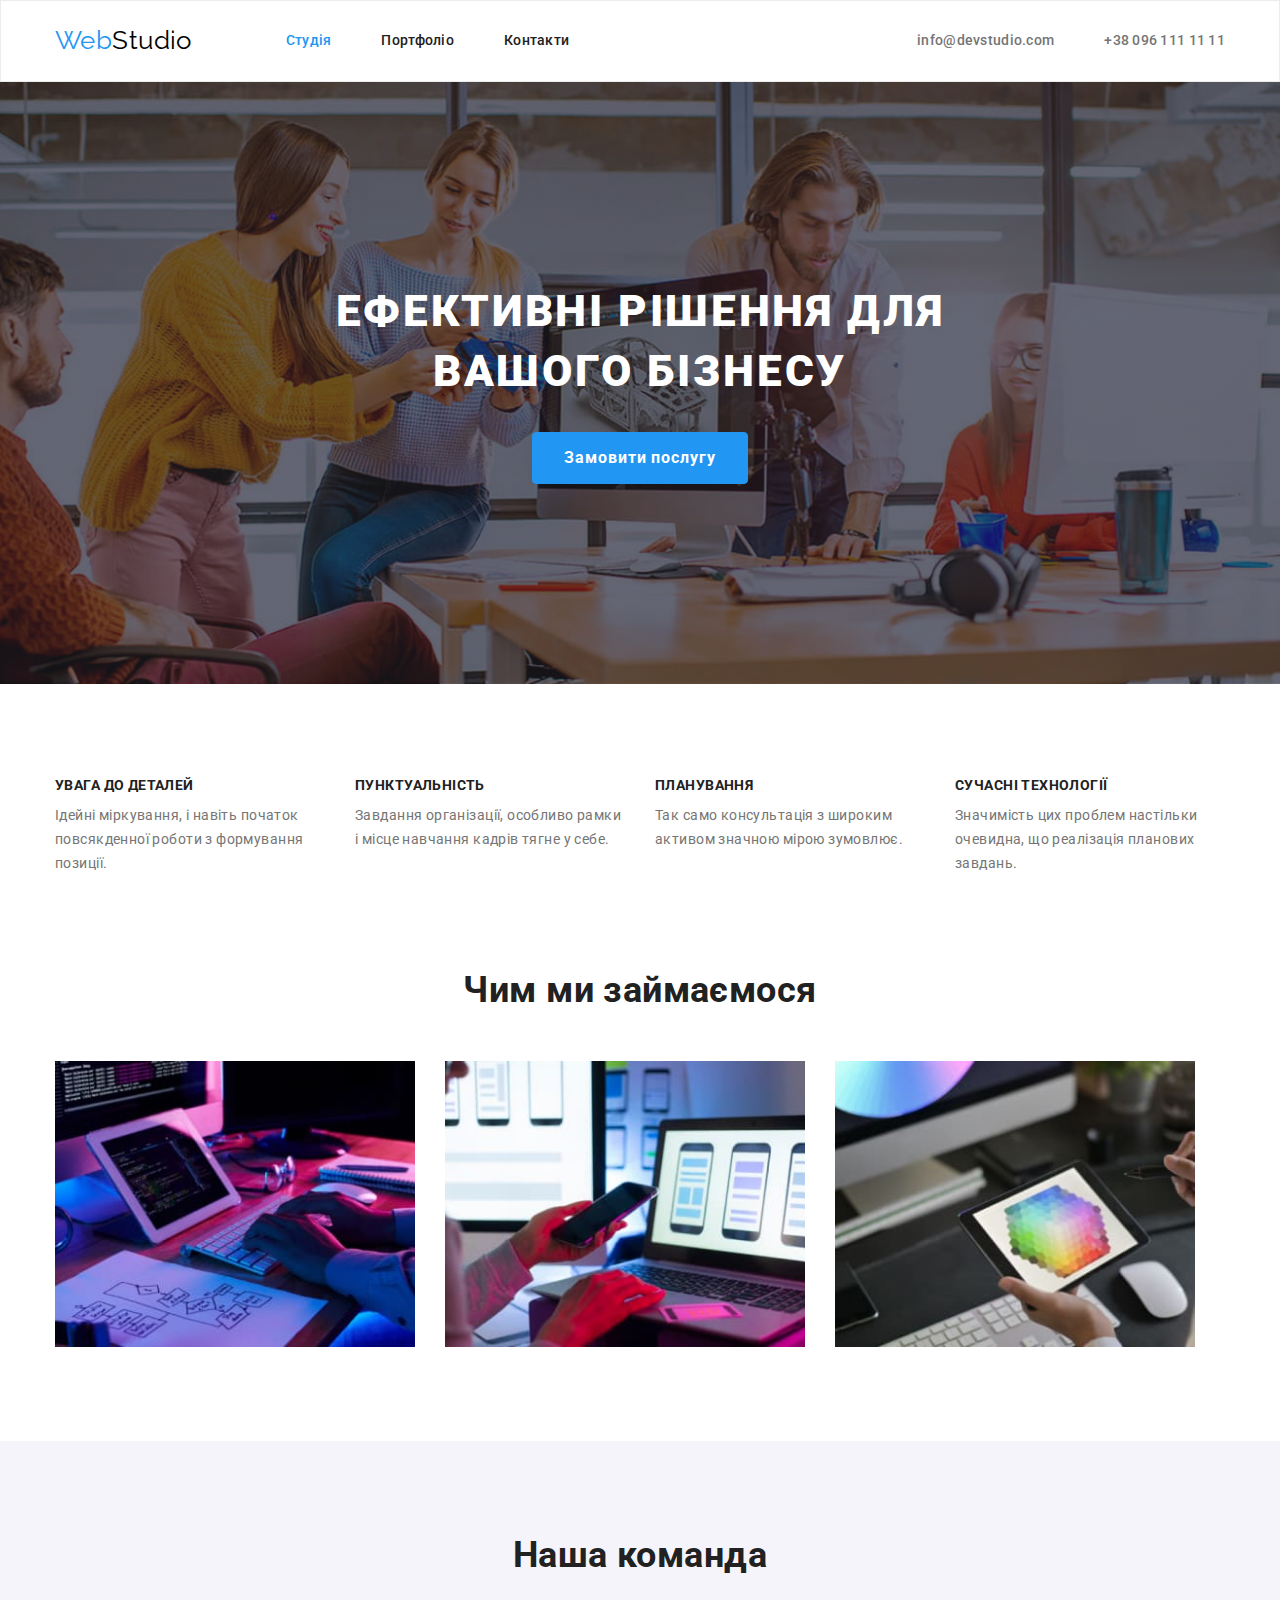
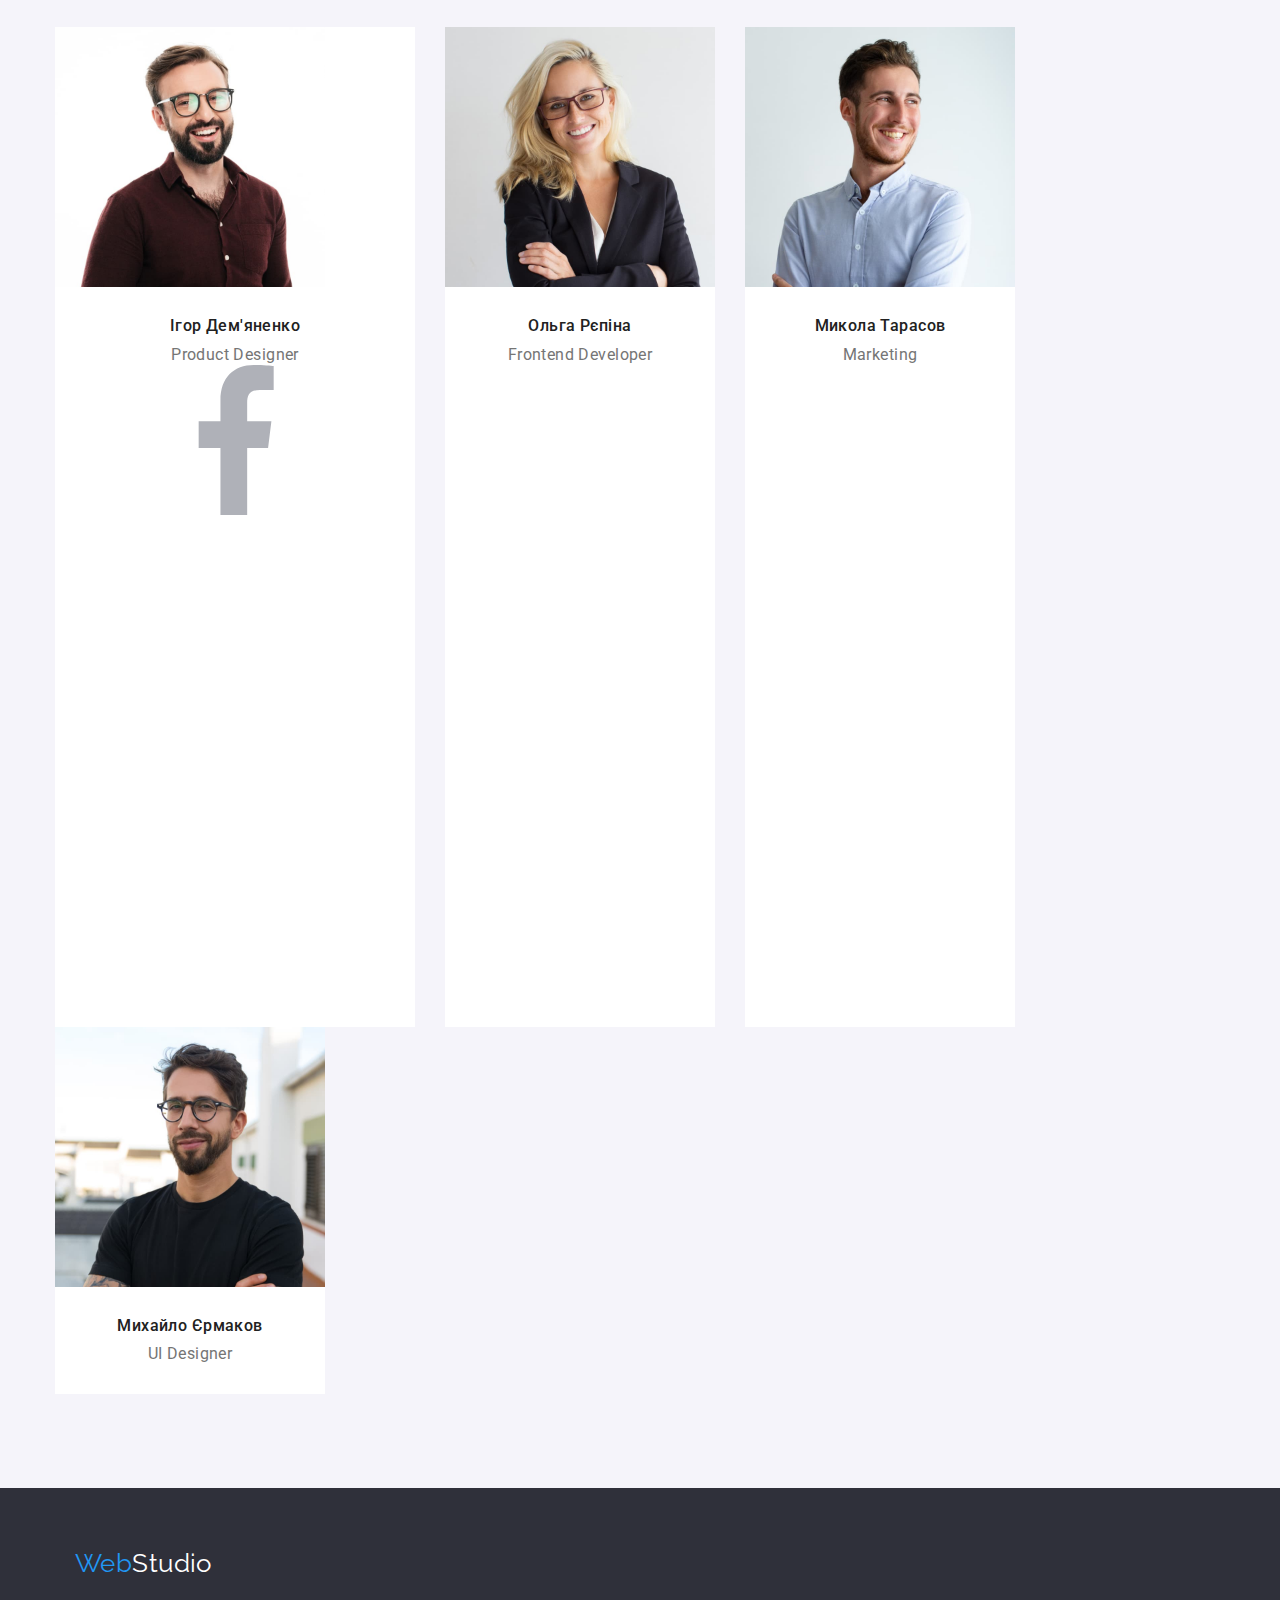
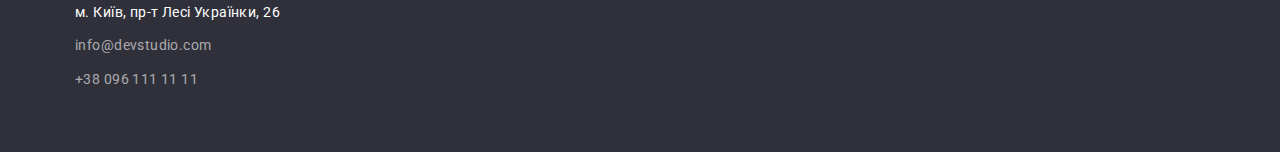
==== index.html @ a43bd23a "commit" ====
<!DOCTYPE html>
<html lang="uk">
  <head>
    <meta charset="UTF-8" />
    <meta http-equiv="X-UA-Compatible" content="IE=edge" />
    <meta name="viewport" content="width=device-width, initial-scale=1.0" />
    <title>Document</title>
    <link rel="preconnect" href="https://fonts.googleapis.com" />
    <link rel="preconnect" href="https://fonts.gstatic.com" crossorigin />
    <link rel="preconnect" href="https://fonts.gstatic.com" crossorigin />
    <link
      href="https://fonts.googleapis.com/css2?family=Raleway:wght@700&family=Roboto:wght@400;500;700;900&display=swap"
      rel="stylesheet"
    />
    <link
      rel="stylesheet"
      href="https://cdnjs.cloudflare.com/ajax/libs/modern-normalize/1.1.0/modern-normalize.min.css"
    />
    <link rel="stylesheet" href="./css/styles.css" />
  </head>
  <body>
    <header class="page-header">
      <div class="container header-container">
        <nav class="navigation">
          <a href="./index.html" class="logo"
            >Web<span class="logo-color">Studio</span></a
          >
          <ul class="site-nav list">
            <li class="nav-item">
              <a href="/" class="link-nav current">Студія</a>
            </li>
            <li class="nav-item">
              <a href="./portfolio.html" class="link-nav">Портфоліо</a>
            </li>
            <li class="nav-item"><a href="/" class="link-nav">Контакти</a></li>
          </ul>
        </nav>
        <svg class="mail-img" width="16" height="12">
          <use href="./images/icons.svg#envelope"></use>
        </svg>
        <ul class="auth-nav list">
          <li class="auth-item">
            <a href="mailto:mailto:info@devstudio.com" class="link-auth"
              >info@devstudio.com</a
            >
          </li>
          <li class="auth-item">
            <a href="tel:+380961111111" class="link-auth">+38 096 111 11 11</a>
          </li>
        </ul>
      </div>
    </header>
    <!--Hero-->
    <main>
      <section class="hero-section">
        <div class="container">
          <h1 class="hero-tittle">Ефективні рішення для вашого бізнесу</h1>
          <div class="hero-button">
            <button type="button" class="button-primary">
              Замовити послугу
            </button>
          </div>
        </div>
      </section>
      <!--about-->
      <section class="section-about section">
        <div class="container">
          <h2 class="section-tittle invisible">Наші переваги та пріоритети</h2>
          <ul class="advantage">
            <li class="indent">
              <h3 class="tittle text">УВАГА ДО ДЕТАЛЕЙ</h3>
              <p>
                Ідейні міркування, і навіть початок повсякденної роботи з
                формування позиції.
              </p>
            </li>
            <li class="indent">
              <h3 class="tittle text">ПУНКТУАЛЬНІСТЬ</h3>
              <p>
                Завдання організації, особливо рамки і місце навчання кадрів
                тягне у себе.
              </p>
            </li>
            <li class="indent">
              <h3 class="tittle text">ПЛАНУВАННЯ</h3>
              <p>
                Так само консультація з широким активом значною мірою зумовлює.
              </p>
            </li>
            <li class="indent">
              <h3 class="tittle text">СУЧАСНІ ТЕХНОЛОГІЇ</h3>
              <p>
                Значимість цих проблем настільки очевидна, що реалізація
                планових завдань.
              </p>
            </li>
          </ul>
        </div>
      </section>
      <!--our work-->
      <section class="section-work section">
        <div class="container">
          <h2 class="section-tittle">Чим ми займаємося</h2>
          <ul class="picture-work">
            <li class="images-work">
              <img src="./images/box1.jpg" alt="ТЗ" width="370" height="294" />
            </li>
            <li class="images-work">
              <img
                src="./images/box2.jpg"
                alt="смарт"
                width="370"
                height="294"
              />
            </li>
            <li class="images-work">
              <img
                src="./images/box3.jpg"
                alt="планшет"
                width="370"
                height="294"
              />
            </li>
          </ul>
        </div>
      </section>
      <!-- our team -->
      <section class="section-team section">
        <div class="container">
          <h2 class="section-tittle">Наша команда</h2>
          <ul class="team picture">
            <li class="team-pic">
              <img
                src="./images/img4.jpg"
                alt="Ігор"
                width="270"
                height="260"
              />
              <div class="content-wrapper">
                <h3 class="team-tittle text">Ігор Дем'яненко</h3>
                <p lang="en" class="paragraph">Product Designer</p>
                <ul class="social">
                  <li class="social-list">
                    <a class="social-link" href=""
                      ><svg class="social-icon">
                        <use href="./images/icons.svg#icon-facebook"></use></svg></a>
                  </li>
                  <li class="social-list">
                    <a class="social-link" href=""
                      ><svg class="social-icon">
                        <use href="./images/icons.svg#twitter"></use></svg></a>
                  </li>
                  <li class="social-list">
                    <a class="social-link" href=""
                      ><svg class="social-icon">
                        <use href="./images/icons.svg#facebook"></use></svg></a>
                  </li>
                  <li class="social-list">
                    <a class="social-link" href=""
                      ><svg class="social-icon">
                        <use href="./images/icons.svg#linkedin">
                        </use>
                      </svg>
                    </a>
                  </li>
                </ul>
              </div>
            </li>
            <li class="team-pic">
              <img
                src="./images/img1.jpg"
                alt="Ольга"
                width="270"
                height="260"
              />
              <div class="content-wrapper">
                <h3 class="team-tittle text">Ольга Рєпіна</h3>
                <p lang="en" class="paragraph">Frontend Developer</p>
                <ul class="social">
                  <li class="social-list">
                    <a class="social-link" href=""></a>
                  </li>
                  <li class="social-list">
                    <a class="social-link" href=""></a>
                  </li>
                  <li class="social-list">
                    <a class="social-link" href=""></a>
                  </li>
                  <li class="social-list">
                    <a class="social-link" href=""></a>
                  </li>
                </ul>
              </div>
            </li>
            <li class="team-pic">
              <img
                src="./images/img2.jpg"
                alt="Микола"
                width="270"
                height="260"
              />
              <div class="content-wrapper">
                <h3 class="team-tittle text">Микола Тарасов</h3>
                <p lang="en" class="paragraph">Marketing</p>
                <ul class="social">
                  <li class="social-list">
                    <a class="social-link" href=""></a>
                  </li>
                  <li class="social-list">
                    <a class="social-link" href=""></a>
                  </li>
                  <li class="social-list">
                    <a class="social-link" href=""></a>
                  </li>
                  <li class="social-list">
                    <a class="social-link" href=""></a>
                  </li>
                </ul>
              </div>
            </li>
            <li class="team-pic">
              <img
                src="./images/img3.jpg"
                alt="Михайло"
                width="270"
                height="260"
              />
              <div class="content-wrapper">
                <h3 class="team-tittle text">Михайло Єрмаков</h3>
                <p lang="en" class="paragraph">UI Designer</p>
                <ul class="social">
                  <li class="social-list">
                    <a class="social-link" href=""></a>
                  </li>
                  <li class="social-list">
                    <a class="social-link" href=""></a>
                  </li>
                  <li class="social-list">
                    <a class="social-link" href=""></a>
                  </li>
                  <li class="social-list">
                    <a class="social-link" href=""></a>
                  </li>
                </ul>
              </div>
            </li>
          </ul>
        </div>
      </section>
    </main>
    <!-- footer -->
    <footer class="footer-container">
      <div class="container">
        <div class="footer">
          <a href="./index.html" class="logo"
            >Web<span class="logo-color footer">Studio</span></a
          >
          <address class="footer-adress">
            <p class="footer-auth map">м. Київ, пр-т Лесі Українки, 26</p>
            <ul>
              <li class="footer-item">
                <a href="mailto:mailto:info@devstudio.com" class="footer-auth"
                  >info@devstudio.com</a
                >
              </li>
              <li class="footer-item">
                <a href="tel:+380961111111" class="footer-auth"
                  >+38 096 111 11 11</a
                >
              </li>
            </ul>
          </address>
        </div>
      </div>
    </footer>
  </body>
</html>
---- css/styles.css ----
/* основний колір text #212121 */
/* вторинний колір text #757575 */
/* білий #FFFFFF */
/* акцент#2196F3 */
/* лого 000000 */
/* основний фон F5F5F5; */
/* вторинний фон F5F4FA */

:root {
  --primary-text-color: #757575;
  --accent-color: #2196f3;
  --white-color: #ffffff;
  --text-color-decoration: #212121;
  --background-second-color: #f5f4fa;
  --button-hover-color: #188ce8;
  --header-footer-color: #2f303a;
  --logo-black: #000000;
  --header-line: #ececec;
  --min-gap: 30px;
  --main-gap: 94px;
  --middle-gap: 50px;
}

html {
  box-sizing: border-box;
}

* *::before,
*::after {
  box-sizing: inherit;
}
body {
  background-color: var(--background-color);
  color: var(--primary-text-color);
  font-family: Roboto, sans-serif;
  letter-spacing: 0.03em;
  font-size: 14px;
  line-height: 1.71;
}

h1,
h2,
h3,
h4,
p,
a {
  margin-top: 0;
  margin-bottom: 0;
}

ul {
  margin-top: 0;
  margin-bottom: 0;
  padding-left: 0;
  list-style: none;
}

img {
  display: block;
  max-width: 100%;
  height: auto;
}
address {
  font-style: normal;
}
.invisible {
  position: absolute;
  width: 1px;
  height: 1px;
  margin: -1px;
  border: 0;
  padding: 0;
  white-space: nowrap;
  clip-path: inset(100%);
  clip: rect(0 0 0 0);
  overflow: hidden;
}

/* =======основна сторінка======== */
/* logo */

.logo:hover,
.logo:focus {
  color: var(--accent-color);
}
.logo {
  font-family: Raleway, sans-serif;
  text-decoration: none;
  font-size: 26px;
  line-height: 1.2;
  color: var(--accent-color);
  cursor: pointer;
  margin-right: var(--main-gap);
}

.logo-color.footer {
  color: var(--white-color);
}

.logo-color {
  color: var(--logo-black);
}
/* page header */
.page-header {
  padding-top: 24px;
  padding-bottom: 25px;
  border: 1px solid var(--header-line);
}

.header-container {
  display: flex;
  align-items: center;
}

.container {
  width: 1200px;
  padding-left: 15px;
  padding-right: 15px;
  margin-left: auto;
  margin-right: auto;
}

/* site nav */

.site-nav .link-nav {
  color: var(--text-color-decoration);
  font-weight: 500;
  line-height: 1.14;
  letter-spacing: 0.02em;
  text-decoration: none;
}

.site-nav .link-nav:hover,
.site-nav .link-nav:focus {
  color: var(--accent-color);
}

.site-nav .link-nav.current {
  color: var(--accent-color);
}

.auth-nav .link-auth {
  color: var(--primary-text-color);
  font-weight: 500;
  line-height: 1.14;
  letter-spacing: 0.02em;
  text-decoration: none;
}

.auth-nav .link-auth:hover,
.auth-nav .link-auth:focus {
  color: var(--accent-color);
}

.navigation {
  display: flex;
  align-items: center;
}

.site-nav {
  display: flex;
  align-items: center;
}

.auth-nav {
  display: flex;
  align-items: center;
  margin-left: auto;
}

.auth-item:not(:last-child) {
  margin-right: var(--middle-gap);
}

.nav-item:not(:last-child) {
  margin-right: var(--middle-gap);
}

/* hero */
.hero-section {
  background-color: var(--header-footer-color);
  text-align: center;
  padding-top: 200px;
  padding-bottom: 200px;
  background-image: linear-gradient( 
     rgba(47, 48, 58, 0.4),
     rgba(47, 48, 58, 0.4)), 
     url("../images/hero.jpg");
  background-size: cover;
  background-position: center;
}

.hero-tittle {
  color: var(--white-color);
  font-weight: 900;
  width: 696px;
  font-size: 44px;
  line-height: 1.36;
  letter-spacing: 0.06em;
  text-transform: uppercase;
  margin-bottom: var(--min-gap);
  margin-left: auto;
  margin-right: auto;
}

.button-primary {
  padding: 10px 20px;
  min-width: 216px;
  background-color: var(--accent-color);
  color: var(--white-color);
  font-family: inherit;
  font-weight: 700;
  font-size: 16px;
  line-height: 1.87;
  letter-spacing: 0.06em;
  cursor: pointer;
  border-radius: 4px;
  border: 1px solid var(--accent-color);
}

.button-primary:hover,
.button-primary:focus {
  color: var(--button-hover-color);
}
/* about */

.section {
  padding-top: var(--main-gap);
  padding-bottom: var(--main-gap);
}

.section-about {
  padding-bottom: 0;
}
.section-tittle {
  color: var(--text-color-decoration);
  font-weight: 700;
  font-size: 36px;
  line-height: 1.16;
  margin-bottom: var(--middle-gap);
  text-align: center;
}

.tittle {
  font-weight: 700;
  font-size: 14px;
  line-height: 1.14;
}

.section-team {
  background-color: var(--background-second-color);
}

.advantage .tittle {
  color: var(--text-color-decoration);
}

.advantage {
  display: flex;
  flex-wrap: wrap;
  margin-top: calc(-1 * var(--min-gap));
  margin-left: calc(-1 * var(--min-gap));
}
.indent {
  flex-wrap: wrap;
  flex-basis: calc(100% / 4 - 30px);
  margin-top: var(--min-gap);
  margin-left: var(--min-gap);
}

.images-work {
  width: calc((100% - 3 * var(--min-gap)) / 3);
}

.images-work:not(:nth-child(3n)) {
  margin-right: var(--min-gap);
}

.images-work:not(:nth-last-child(-n + 3)) {
  margin-bottom: var(--min-gap);
}

.picture-work {
  display: flex;
  flex-wrap: wrap;
}

/* team */
.team-tittle {
  color: var(--text-color-decoration);
  font-weight: 500;
  font-size: 16px;
  line-height: 1.18;
  text-align: center;
}

.picture {
  display: flex;
  flex-wrap: wrap;
}

.content-wrapper {
  padding: var(--min-gap);
  }
.team-pic {
  flex-basis: calc((100% - 90px) / 4);
}

.team-pic:not(:nth-child(4n)) {
  margin-right: var(--min-gap);
}

.team-pic:not(:nth-last-child(-n + 4)) {
  margin-bottom: var(--min-gap);
}
.text {
  margin-bottom: 10px;
}
.team-pic {
  background-color: var(--white-color);
}
.paragraph {
  font-size: 16px;
  line-height: 1.18;
  text-align: center;
}


/* footer */
.footer {
  background-color: var(--header-footer-color);
}

.footer-container {
  background-color: var(--header-footer-color);
  padding: 60px;
}

.footer-adress {
  margin-top: 20px;
}
.footer-auth {
  margin-bottom: 9px;
}
.footer-item:not(:last-child) {
  margin-bottom: 9px;
}
/* ==========сторінка портфоліо============= */

/* portfolio nav */

.logo:hover {
  color: var(--accent-color);
}

.portfolio-nav .portfolio-link {
  color: var(--text-color-decoration);
  font-weight: 500;
  line-height: 1.14;
  letter-spacing: 0.02em;
  text-decoration: none;
}

.portfolio-nav .portfolio-link:hover,
.portfolio-nav .portfolio-link:focus {
  color: var(--accent-color);
}

.portfolio-auth .portfolio-case {
  color: var(--primary-text-color);
  font-weight: 500;
  line-height: 1.14;
  letter-spacing: 0.02em;
  text-decoration: none;
}

.portfolio-auth .portfolio-case:hover,
.portfolio-auth .portfolio-case:focus {
  color: var(--accent-color);
}

.portfolio-nav .portfolio-link.current {
  color: var(--accent-color);
}

.portfolio-nav {
  display: flex;
  align-items: center;
}

.portfolio-auth {
  display: flex;
  align-items: center;
  margin-left: auto;
  margin-right: auto;
}

/* button */
.button button {
  font-family: inherit;
  font-weight: 500;
  font-size: 16px;
  line-height: 1.62;
  cursor: pointer;
  border-radius: 4px;
  border: 1px solid var(--background-second-color);
  background-color: var(--background-second-color);
}

.button-secondary {
  background-color: var(--white-color);
  color: var(--text-color-decoration);
  padding: 6px 22px;
}
.first {
  padding: 6px 25px;
}
.button-secondary:hover,
.button-secondary:focus {
  color: var(--white-color);
  background-color: var(--accent-color);
}

.button {
  display: flex;
  align-items: center;
  justify-content: center;
  margin-bottom: var(--middle-gap);
}

.button-position:not(:last-child) {
  margin-right: 8px;
}

/* portfolio */

.portfolio-tittle {
  color: var(--text-color-decoration);
  font-weight: 700;
  font-size: 18px;
  line-height: 2;
  text-decoration: none;
  margin-bottom: 4px;
}

.paragraph-portfolio {
  font-size: 16px;
  line-height: 1.87;
}

.portfolio {
  background-color: var(--white-color);
}
.portfolio {
  display: flex;
  flex-wrap: wrap;
  margin-left: calc(-1 * var(--min-gap));
  margin-top: calc(-1 * var(--min-gap));
}

.portfolio-pic {
  margin-left: var(--min-gap);
  margin-top: var(--min-gap);
  flex-basis: calc((100 - 90) / 3);
}

.link-pic {
  text-decoration: none;
  color: var(--primary-text-color);
}
.portfolio-wrapper {
  padding: 20px 24px;
  outline: 1px solid #eeeeee;
}
/* footer */
.footer-auth {
  color: var(--white-color);
  line-height: 24px;
  text-decoration: none;
  color: rgba(255, 255, 255, 0.6);
}

.footer-auth.map {
  line-height: 24px;
  color: var(--white-color);
}
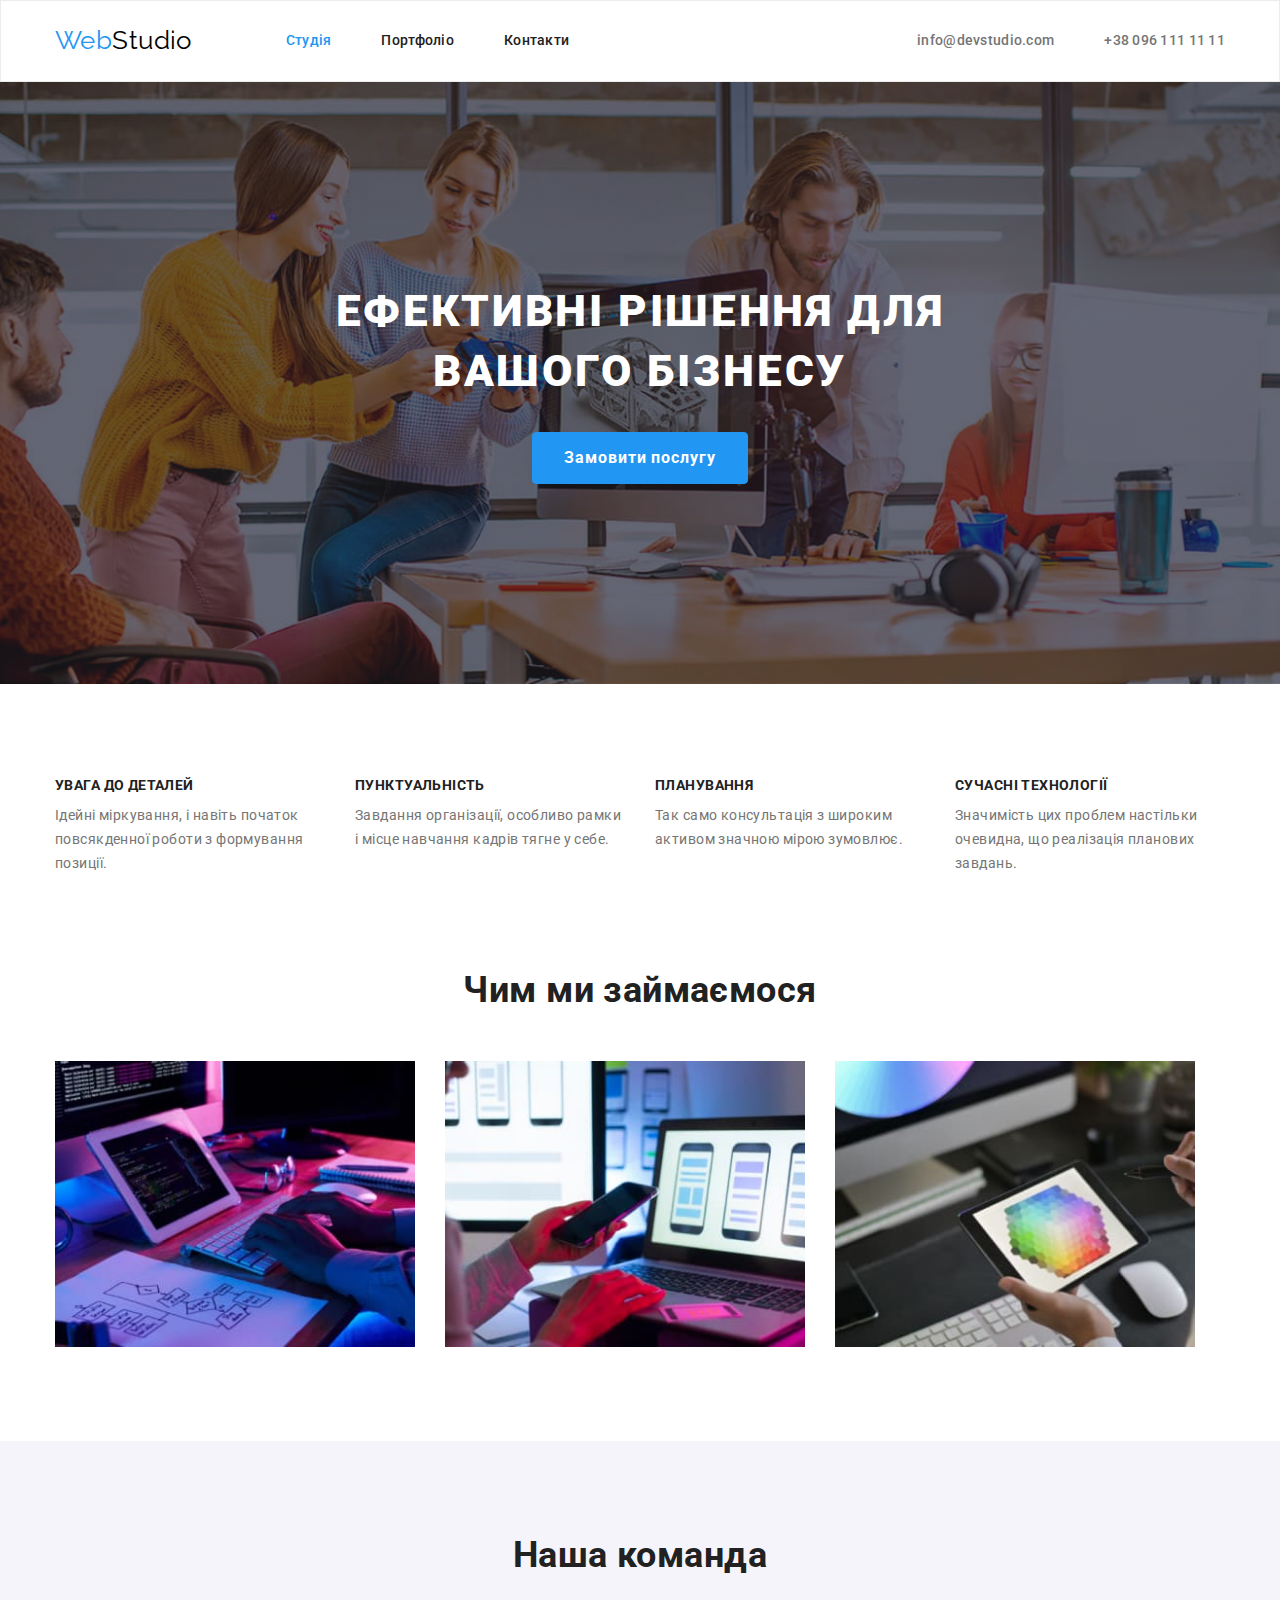
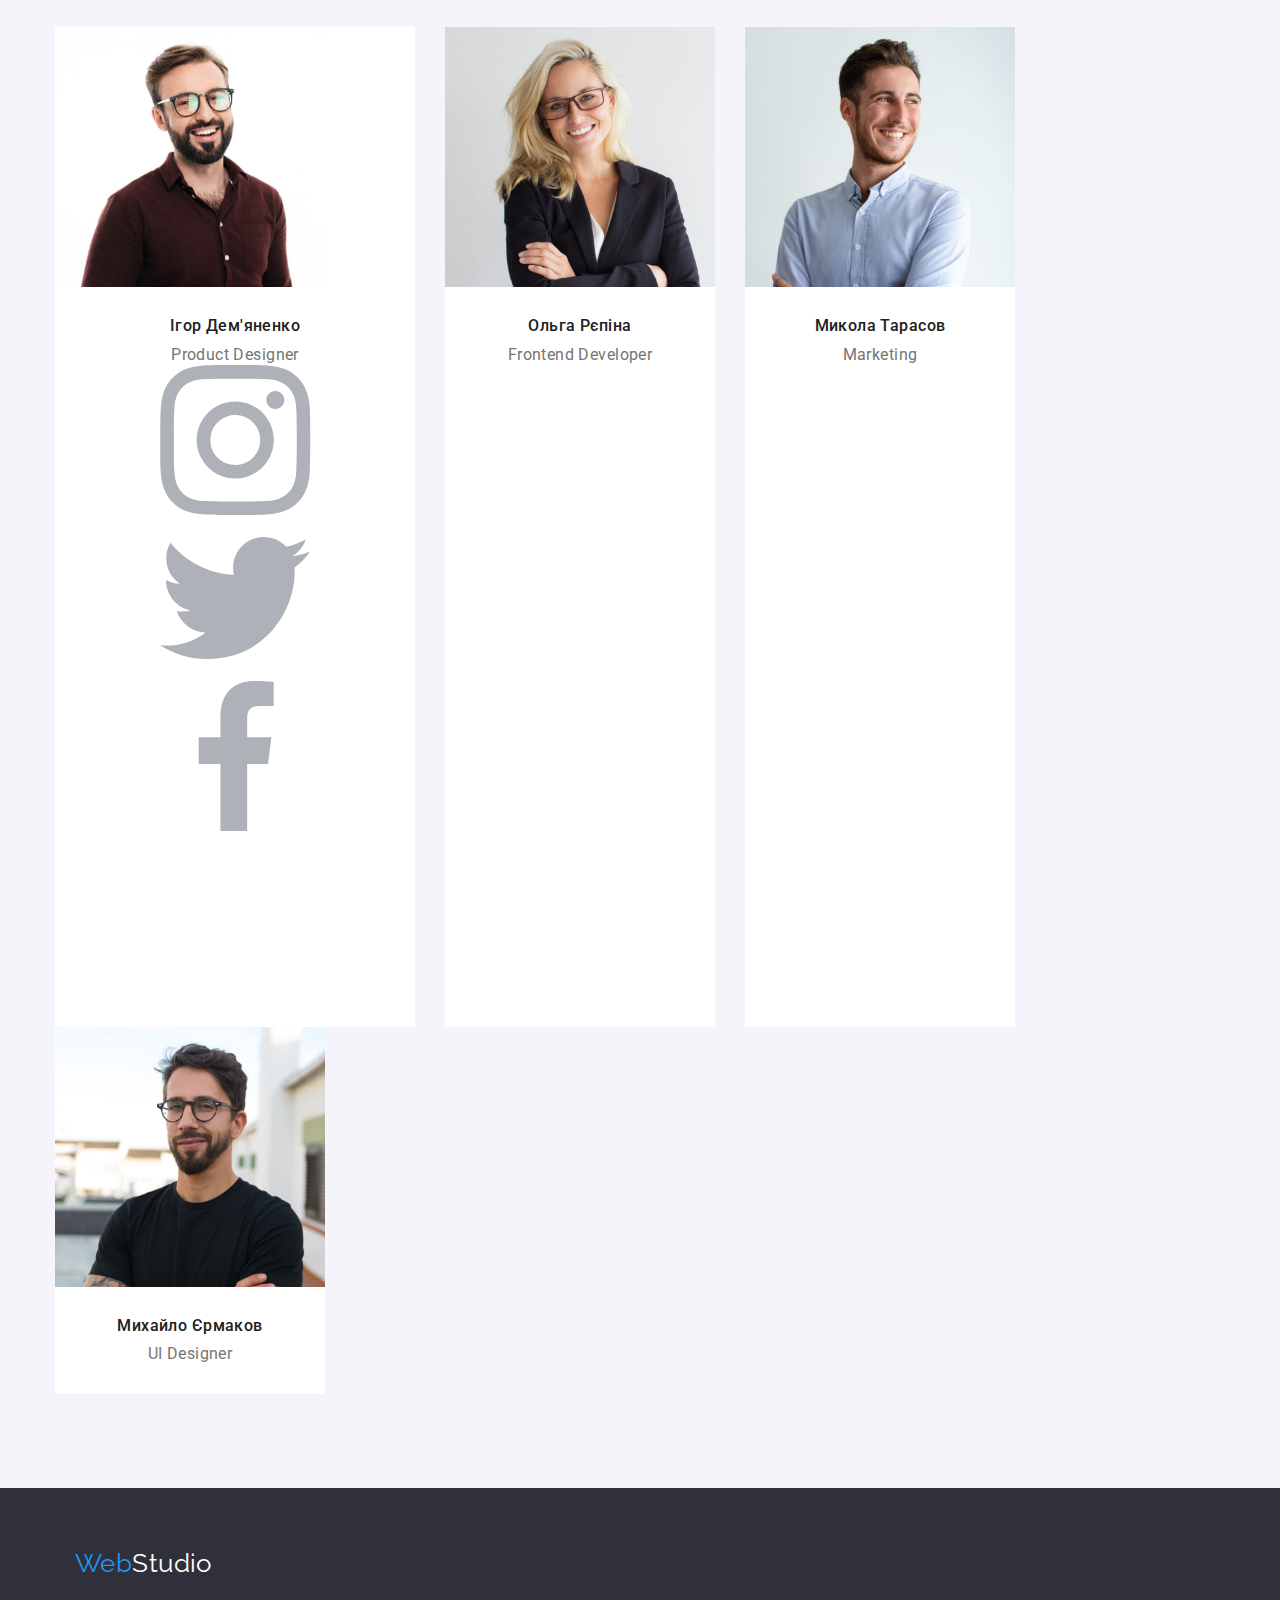
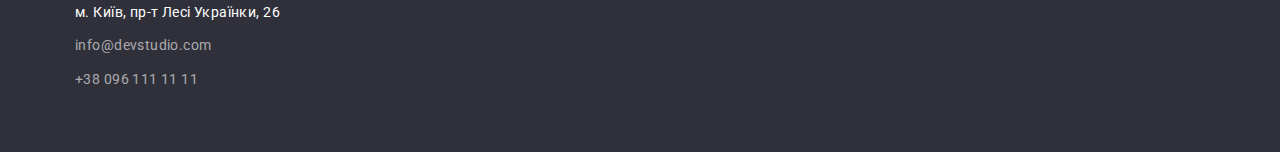
==== commit 16704c56: "commit" ====
--- a/index.html
+++ b/index.html
@@ -128,7 +128,7 @@
       <section class="section-team section">
         <div class="container">
           <h2 class="section-tittle">Наша команда</h2>
-          <ul class="team picture">
+          <ul class="team-picture">
             <li class="team-pic">
               <img
                 src="./images/img4.jpg"
@@ -143,22 +143,22 @@
                   <li class="social-list">
                     <a class="social-link" href=""
                       ><svg class="social-icon">
-                        <use href="./images/icons.svg#icon-facebook"></use></svg></a>
-                  </li>
-                  <li class="social-list">
-                    <a class="social-link" href=""
-                      ><svg class="social-icon">
-                        <use href="./images/icons.svg#twitter"></use></svg></a>
-                  </li>
-                  <li class="social-list">
-                    <a class="social-link" href=""
-                      ><svg class="social-icon">
-                        <use href="./images/icons.svg#facebook"></use></svg></a>
-                  </li>
-                  <li class="social-list">
-                    <a class="social-link" href=""
-                      ><svg class="social-icon">
-                        <use href="./images/icons.svg#linkedin">
+                        <use href="./images/icon.svg#icon-instagram"></use></svg></a>
+                  </li>
+                  <li class="social-list">
+                    <a class="social-link" href=""
+                      ><svg class="social-icon">
+                        <use href="./images/icon.svg#icon-twitter"></use></svg></a>
+                  </li>
+                  <li class="social-list">
+                    <a class="social-link" href=""
+                      ><svg class="social-icon">
+                        <use href="./images/icon.svg#icon-facebook"></use></svg></a>
+                  </li>
+                  <li class="social-list">
+                    <a class="social-link" href=""
+                      ><svg class="social-icon">
+                        <use href="./images/icon.svg#linkedin">
                         </use>
                       </svg>
                     </a>
@@ -176,20 +176,6 @@
               <div class="content-wrapper">
                 <h3 class="team-tittle text">Ольга Рєпіна</h3>
                 <p lang="en" class="paragraph">Frontend Developer</p>
-                <ul class="social">
-                  <li class="social-list">
-                    <a class="social-link" href=""></a>
-                  </li>
-                  <li class="social-list">
-                    <a class="social-link" href=""></a>
-                  </li>
-                  <li class="social-list">
-                    <a class="social-link" href=""></a>
-                  </li>
-                  <li class="social-list">
-                    <a class="social-link" href=""></a>
-                  </li>
-                </ul>
               </div>
             </li>
             <li class="team-pic">
@@ -202,20 +188,6 @@
               <div class="content-wrapper">
                 <h3 class="team-tittle text">Микола Тарасов</h3>
                 <p lang="en" class="paragraph">Marketing</p>
-                <ul class="social">
-                  <li class="social-list">
-                    <a class="social-link" href=""></a>
-                  </li>
-                  <li class="social-list">
-                    <a class="social-link" href=""></a>
-                  </li>
-                  <li class="social-list">
-                    <a class="social-link" href=""></a>
-                  </li>
-                  <li class="social-list">
-                    <a class="social-link" href=""></a>
-                  </li>
-                </ul>
               </div>
             </li>
             <li class="team-pic">
@@ -228,20 +200,6 @@
               <div class="content-wrapper">
                 <h3 class="team-tittle text">Михайло Єрмаков</h3>
                 <p lang="en" class="paragraph">UI Designer</p>
-                <ul class="social">
-                  <li class="social-list">
-                    <a class="social-link" href=""></a>
-                  </li>
-                  <li class="social-list">
-                    <a class="social-link" href=""></a>
-                  </li>
-                  <li class="social-list">
-                    <a class="social-link" href=""></a>
-                  </li>
-                  <li class="social-list">
-                    <a class="social-link" href=""></a>
-                  </li>
-                </ul>
               </div>
             </li>
           </ul>
--- a/css/styles.css
+++ b/css/styles.css
@@ -42,8 +42,8 @@
 h2,
 h3,
 h4,
-p,
-a {
+p
+ {
   margin-top: 0;
   margin-bottom: 0;
 }
@@ -294,7 +294,7 @@
   text-align: center;
 }
 
-.picture {
+.team-picture {
   display: flex;
   flex-wrap: wrap;
 }
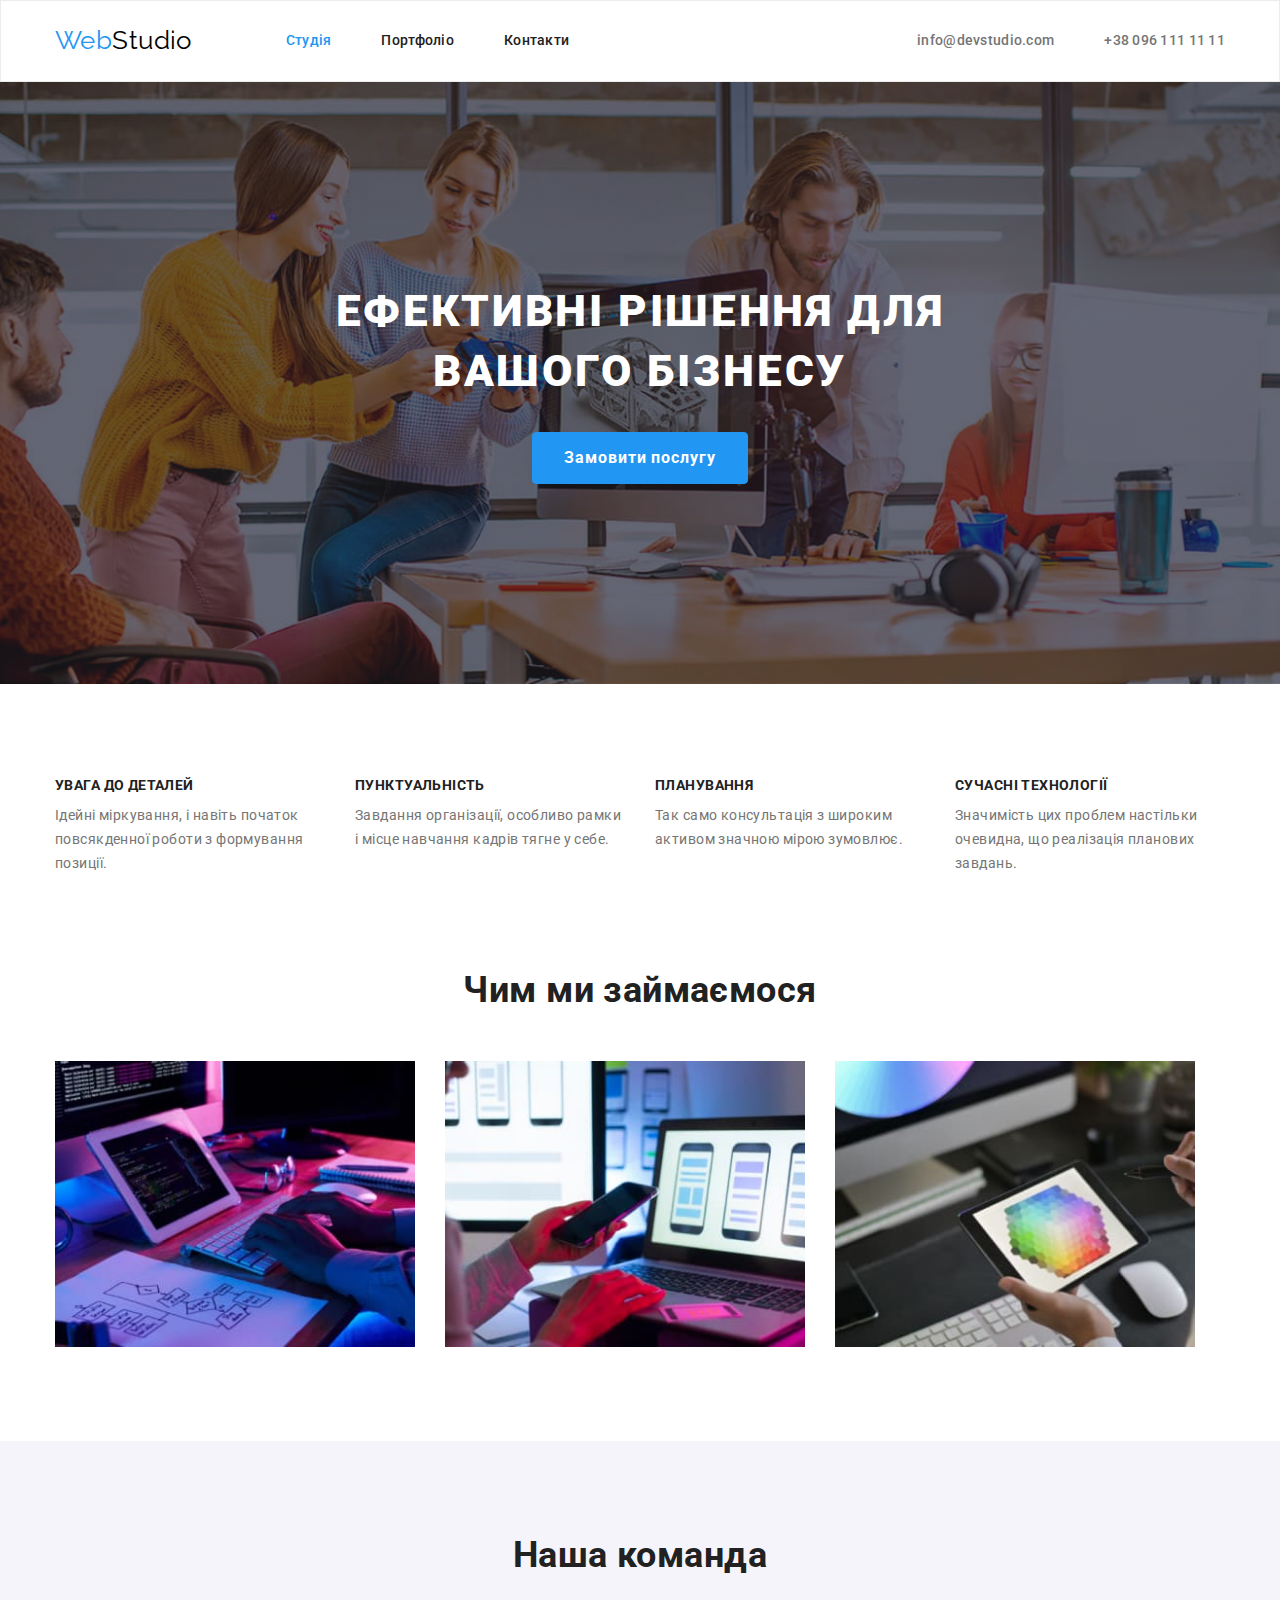
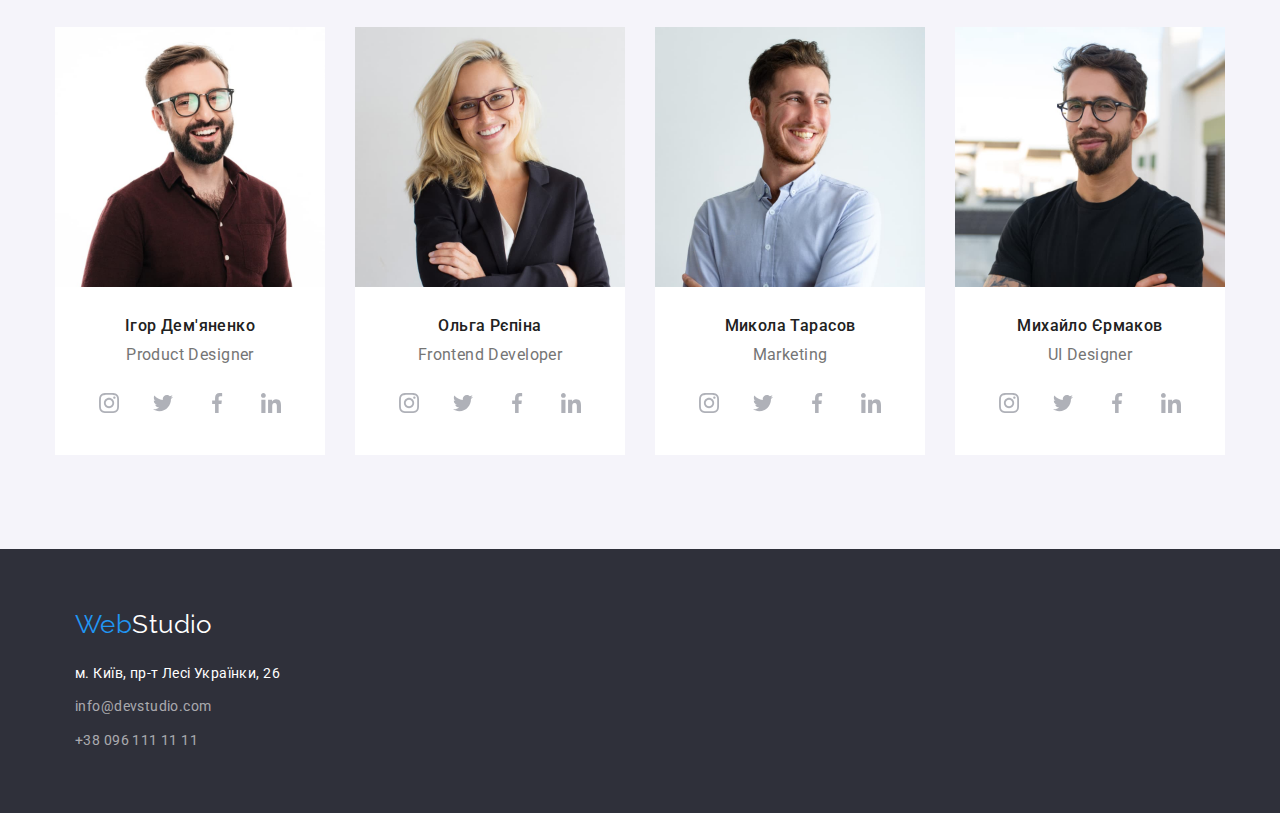
==== commit f9e99980: "commit  icons" ====
--- a/index.html
+++ b/index.html
@@ -142,23 +142,23 @@
                 <ul class="social">
                   <li class="social-list">
                     <a class="social-link" href=""
-                      ><svg class="social-icon">
+                      ><svg class="social-icon" width="20" height="20">
                         <use href="./images/icon.svg#icon-instagram"></use></svg></a>
                   </li>
                   <li class="social-list">
                     <a class="social-link" href=""
-                      ><svg class="social-icon">
+                      ><svg class="social-icon"width="20" height="20">
                         <use href="./images/icon.svg#icon-twitter"></use></svg></a>
                   </li>
                   <li class="social-list">
                     <a class="social-link" href=""
-                      ><svg class="social-icon">
+                      ><svg class="social-icon"width="20" height="20">
                         <use href="./images/icon.svg#icon-facebook"></use></svg></a>
                   </li>
                   <li class="social-list">
                     <a class="social-link" href=""
-                      ><svg class="social-icon">
-                        <use href="./images/icon.svg#linkedin">
+                      ><svg class="social-icon"width="20" height="20">
+                        <use href="./images/icon.svg#icon-linkedin">
                         </use>
                       </svg>
                     </a>
@@ -176,6 +176,31 @@
               <div class="content-wrapper">
                 <h3 class="team-tittle text">Ольга Рєпіна</h3>
                 <p lang="en" class="paragraph">Frontend Developer</p>
+                <ul class="social">
+                  <li class="social-list">
+                    <a class="social-link" href=""
+                      ><svg class="social-icon" width="20" height="20">
+                        <use href="./images/icon.svg#icon-instagram"></use></svg></a>
+                  </li>
+                  <li class="social-list">
+                    <a class="social-link" href=""
+                      ><svg class="social-icon "width="20" height="20">
+                        <use href="./images/icon.svg#icon-twitter"></use></svg></a>
+                  </li>
+                  <li class="social-list">
+                    <a class="social-link" href=""
+                      ><svg class="social-icon" width="20" height="20">
+                        <use href="./images/icon.svg#icon-facebook"></use></svg></a>
+                  </li>
+                  <li class="social-list">
+                    <a class="social-link" href=""
+                      ><svg class="social-icon" width="20" height="20">
+                        <use href="./images/icon.svg#icon-linkedin">
+                        </use>
+                      </svg>
+                    </a>
+                  </li>
+                </ul>
               </div>
             </li>
             <li class="team-pic">
@@ -188,6 +213,31 @@
               <div class="content-wrapper">
                 <h3 class="team-tittle text">Микола Тарасов</h3>
                 <p lang="en" class="paragraph">Marketing</p>
+                <ul class="social">
+                  <li class="social-list">
+                    <a class="social-link" href=""
+                      ><svg class="social-icon" width="20" height="20">
+                        <use href="./images/icon.svg#icon-instagram"></use></svg></a>
+                  </li>
+                  <li class="social-list">
+                    <a class="social-link" href=""
+                      ><svg class="social-icon" width="20" height="20">
+                        <use href="./images/icon.svg#icon-twitter"></use></svg></a>
+                  </li>
+                  <li class="social-list">
+                    <a class="social-link" href=""
+                      ><svg class="social-icon" width="20" height="20">
+                        <use href="./images/icon.svg#icon-facebook"></use></svg></a>
+                  </li>
+                  <li class="social-list">
+                    <a class="social-link" href=""
+                      ><svg class="social-icon" width="20" height="20">
+                        <use href="./images/icon.svg#icon-linkedin">
+                        </use>
+                      </svg>
+                    </a>
+                  </li>
+                </ul>
               </div>
             </li>
             <li class="team-pic">
@@ -200,6 +250,31 @@
               <div class="content-wrapper">
                 <h3 class="team-tittle text">Михайло Єрмаков</h3>
                 <p lang="en" class="paragraph">UI Designer</p>
+                <ul class="social">
+                  <li class="social-list">
+                    <a class="social-link" href=""
+                      ><svg class="social-icon" width="20" height="20">
+                        <use href="./images/icon.svg#icon-instagram"></use></svg></a>
+                  </li>
+                  <li class="social-list">
+                    <a class="social-link" href=""
+                      ><svg class="social-icon" width="20" height="20">
+                        <use href="./images/icon.svg#icon-twitter"></use></svg></a>
+                  </li>
+                  <li class="social-list">
+                    <a class="social-link" href=""
+                      ><svg class="social-icon" width="20" height="20">
+                        <use href="./images/icon.svg#icon-facebook"></use></svg></a>
+                  </li>
+                  <li class="social-list">
+                    <a class="social-link" href=""
+                      ><svg class="social-icon" width="20" height="20">
+                        <use href="./images/icon.svg#icon-linkedin">
+                        </use>
+                      </svg>
+                    </a>
+                  </li>
+                </ul>
               </div>
             </li>
           </ul>
--- a/css/styles.css
+++ b/css/styles.css
@@ -301,6 +301,8 @@
 
 .content-wrapper {
   padding: var(--min-gap);
+  padding-left: 32px;
+  padding-right: 32px;
   }
 .team-pic {
   flex-basis: calc((100% - 90px) / 4);
@@ -323,8 +325,38 @@
   font-size: 16px;
   line-height: 1.18;
   text-align: center;
-}
-
+  margin-bottom: 16px;
+}
+
+.social-link{
+  width: 44px;
+  height: 44px;
+  background-color: var(--white-color);
+  border-radius: 50%;
+  display: flex;
+  align-items: center;
+  justify-content: center;
+}
+
+.social-link{
+  fill: #AFB1B8;
+}
+
+.social-link:hover, 
+.social-link:focus {
+  background-color: #2196f3;
+} 
+
+
+.social-link:hover .social-icon,
+.social-link:focus .social-icon{
+  fill: var(--white-color);
+}
+
+.social{
+  display: flex;
+  justify-content:space-between;
+}
 
 /* footer */
 .footer {
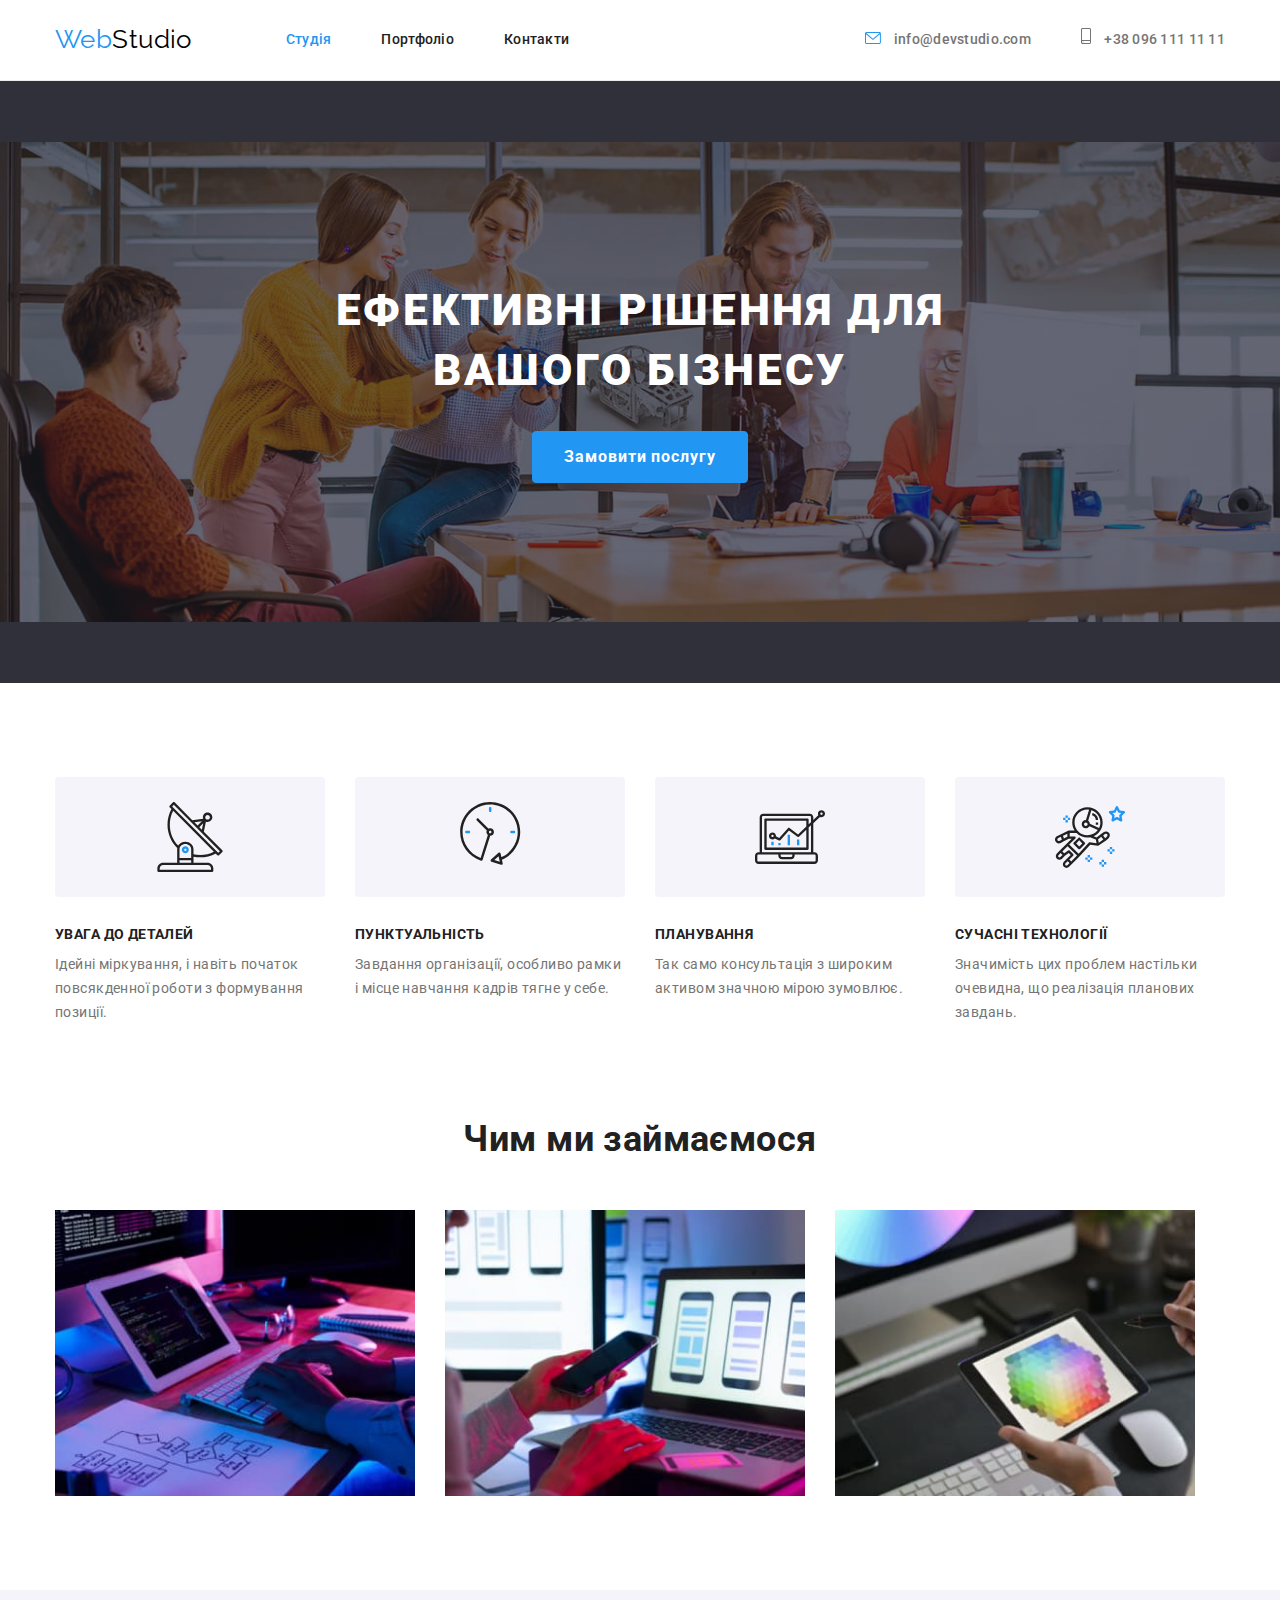
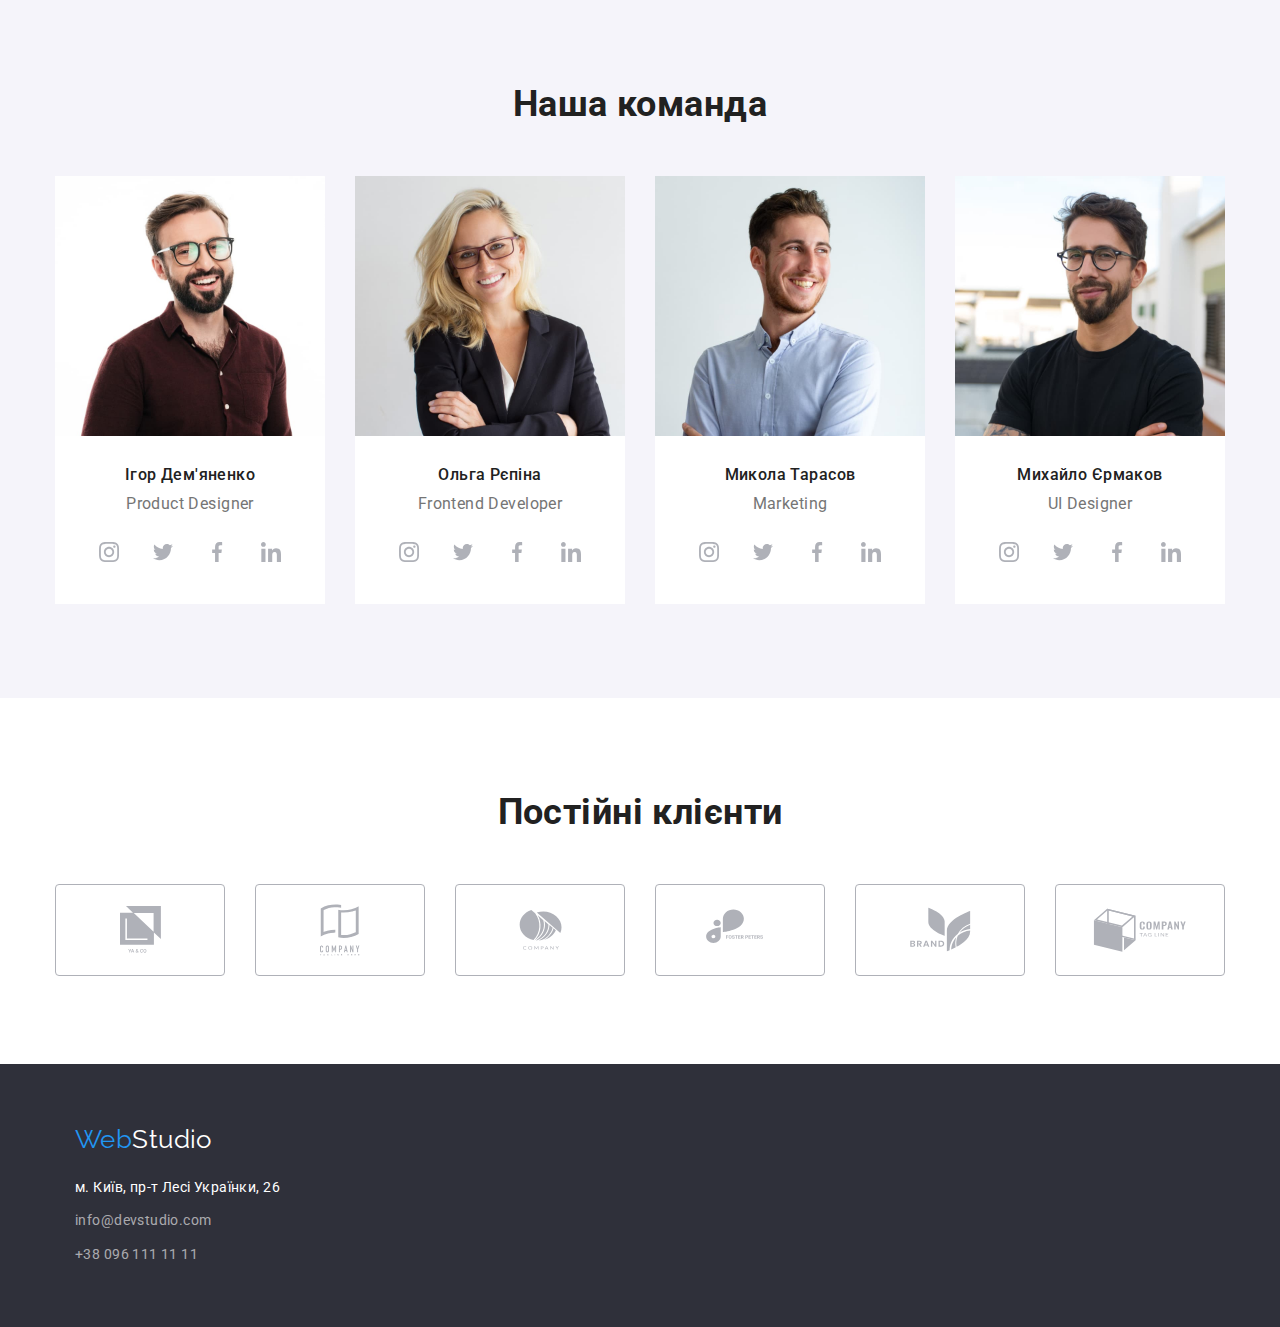
==== commit 481e5bac: "иконки клиентов" ====
--- a/index.html
+++ b/index.html
@@ -35,17 +35,20 @@
             <li class="nav-item"><a href="/" class="link-nav">Контакти</a></li>
           </ul>
         </nav>
-        <svg class="mail-img" width="16" height="12">
-          <use href="./images/icons.svg#envelope"></use>
-        </svg>
         <ul class="auth-nav list">
           <li class="auth-item">
-            <a href="mailto:mailto:info@devstudio.com" class="link-auth"
-              >info@devstudio.com</a
+            <a href="mailto:mailto:info@devstudio.com" class="link-auth">
+              <svg class="nav-img" width="16" height="12">
+                <use href="./images/icon.svg#icon-envelope"></use></svg>
+              info@devstudio.com</a
             >
           </li>
           <li class="auth-item">
-            <a href="tel:+380961111111" class="link-auth">+38 096 111 11 11</a>
+            <a href="tel:+380961111111" class="link-auth">
+              <svg class="nav-img" width="10" height="16">
+                <use href="./images/icon.svg#icon-smartphone"></use></svg>
+              +38 096 111 11 11</a
+            >
           </li>
         </ul>
       </div>
@@ -68,6 +71,11 @@
           <h2 class="section-tittle invisible">Наші переваги та пріоритети</h2>
           <ul class="advantage">
             <li class="indent">
+              <div class="general-img">
+                <svg class="about-img" width="70" height="70">
+                  <use href="./images/icon.svg#icon-antenna"></use>
+                </svg>
+              </div>
               <h3 class="tittle text">УВАГА ДО ДЕТАЛЕЙ</h3>
               <p>
                 Ідейні міркування, і навіть початок повсякденної роботи з
@@ -75,6 +83,11 @@
               </p>
             </li>
             <li class="indent">
+              <div class="general-img">
+                <svg class="about-img" width="70" height="70">
+                  <use href="./images/icon.svg#icon-clock"></use>
+                </svg>
+              </div>
               <h3 class="tittle text">ПУНКТУАЛЬНІСТЬ</h3>
               <p>
                 Завдання організації, особливо рамки і місце навчання кадрів
@@ -82,12 +95,22 @@
               </p>
             </li>
             <li class="indent">
+              <div class="general-img">
+                <svg class="about-img" width="70" height="70">
+                  <use href="./images/icon.svg#icon-diagram"></use>
+                </svg>
+              </div>
               <h3 class="tittle text">ПЛАНУВАННЯ</h3>
               <p>
                 Так само консультація з широким активом значною мірою зумовлює.
               </p>
             </li>
             <li class="indent">
+              <div class="general-img">
+                <svg class="about-img" width="70" height="70">
+                  <use href="./images/icon.svg#icon-astronaut"></use>
+                </svg>
+              </div>
               <h3 class="tittle text">СУЧАСНІ ТЕХНОЛОГІЇ</h3>
               <p>
                 Значимість цих проблем настільки очевидна, що реалізація
@@ -143,23 +166,25 @@
                   <li class="social-list">
                     <a class="social-link" href=""
                       ><svg class="social-icon" width="20" height="20">
-                        <use href="./images/icon.svg#icon-instagram"></use></svg></a>
-                  </li>
-                  <li class="social-list">
-                    <a class="social-link" href=""
-                      ><svg class="social-icon"width="20" height="20">
-                        <use href="./images/icon.svg#icon-twitter"></use></svg></a>
-                  </li>
-                  <li class="social-list">
-                    <a class="social-link" href=""
-                      ><svg class="social-icon"width="20" height="20">
-                        <use href="./images/icon.svg#icon-facebook"></use></svg></a>
-                  </li>
-                  <li class="social-list">
-                    <a class="social-link" href=""
-                      ><svg class="social-icon"width="20" height="20">
-                        <use href="./images/icon.svg#icon-linkedin">
-                        </use>
+                        <use href="./images/icon.svg#icon-instagram"></use></svg>
+                    </a>
+                  </li>
+                  <li class="social-list">
+                    <a class="social-link" href=""
+                      ><svg class="social-icon" width="20" height="20">
+                        <use href="./images/icon.svg#icon-twitter"></use></svg>
+                    </a>
+                  </li>
+                  <li class="social-list">
+                    <a class="social-link" href=""
+                      ><svg class="social-icon" width="20" height="20">
+                        <use href="./images/icon.svg#icon-facebook"></use></svg>
+                    </a>
+                  </li>
+                  <li class="social-list">
+                    <a class="social-link" href=""
+                      ><svg class="social-icon" width="20" height="20">
+                        <use href="./images/icon.svg#icon-linkedin"></use>
                       </svg>
                     </a>
                   </li>
@@ -180,23 +205,25 @@
                   <li class="social-list">
                     <a class="social-link" href=""
                       ><svg class="social-icon" width="20" height="20">
-                        <use href="./images/icon.svg#icon-instagram"></use></svg></a>
-                  </li>
-                  <li class="social-list">
-                    <a class="social-link" href=""
-                      ><svg class="social-icon "width="20" height="20">
-                        <use href="./images/icon.svg#icon-twitter"></use></svg></a>
-                  </li>
-                  <li class="social-list">
-                    <a class="social-link" href=""
-                      ><svg class="social-icon" width="20" height="20">
-                        <use href="./images/icon.svg#icon-facebook"></use></svg></a>
-                  </li>
-                  <li class="social-list">
-                    <a class="social-link" href=""
-                      ><svg class="social-icon" width="20" height="20">
-                        <use href="./images/icon.svg#icon-linkedin">
-                        </use>
+                        <use href="./images/icon.svg#icon-instagram"></use></svg>
+                    </a>
+                  </li>
+                  <li class="social-list">
+                    <a class="social-link" href=""
+                      ><svg class="social-icon" width="20" height="20">
+                        <use href="./images/icon.svg#icon-twitter"></use></svg>
+                    </a>
+                  </li>
+                  <li class="social-list">
+                    <a class="social-link" href="">
+                      <svg class="social-icon" width="20" height="20">
+                        <use href="./images/icon.svg#icon-facebook"></use></svg>
+                    </a>
+                  </li>
+                  <li class="social-list">
+                    <a class="social-link" href=""
+                      ><svg class="social-icon" width="20" height="20">
+                        <use href="./images/icon.svg#icon-linkedin"></use>
                       </svg>
                     </a>
                   </li>
@@ -217,23 +244,25 @@
                   <li class="social-list">
                     <a class="social-link" href=""
                       ><svg class="social-icon" width="20" height="20">
-                        <use href="./images/icon.svg#icon-instagram"></use></svg></a>
-                  </li>
-                  <li class="social-list">
-                    <a class="social-link" href=""
-                      ><svg class="social-icon" width="20" height="20">
-                        <use href="./images/icon.svg#icon-twitter"></use></svg></a>
-                  </li>
-                  <li class="social-list">
-                    <a class="social-link" href=""
-                      ><svg class="social-icon" width="20" height="20">
-                        <use href="./images/icon.svg#icon-facebook"></use></svg></a>
-                  </li>
-                  <li class="social-list">
-                    <a class="social-link" href=""
-                      ><svg class="social-icon" width="20" height="20">
-                        <use href="./images/icon.svg#icon-linkedin">
-                        </use>
+                        <use href="./images/icon.svg#icon-instagram"></use></svg>
+                    </a>
+                  </li>
+                  <li class="social-list">
+                    <a class="social-link" href=""
+                      ><svg class="social-icon" width="20" height="20">
+                        <use href="./images/icon.svg#icon-twitter"></use></svg>
+                    </a>
+                  </li>
+                  <li class="social-list">
+                    <a class="social-link" href=""
+                      ><svg class="social-icon" width="20" height="20">
+                        <use href="./images/icon.svg#icon-facebook"></use></svg>
+                    </a>
+                  </li>
+                  <li class="social-list">
+                    <a class="social-link" href=""
+                      ><svg class="social-icon" width="20" height="20">
+                        <use href="./images/icon.svg#icon-linkedin"></use>
                       </svg>
                     </a>
                   </li>
@@ -254,28 +283,80 @@
                   <li class="social-list">
                     <a class="social-link" href=""
                       ><svg class="social-icon" width="20" height="20">
-                        <use href="./images/icon.svg#icon-instagram"></use></svg></a>
-                  </li>
-                  <li class="social-list">
-                    <a class="social-link" href=""
-                      ><svg class="social-icon" width="20" height="20">
-                        <use href="./images/icon.svg#icon-twitter"></use></svg></a>
-                  </li>
-                  <li class="social-list">
-                    <a class="social-link" href=""
-                      ><svg class="social-icon" width="20" height="20">
-                        <use href="./images/icon.svg#icon-facebook"></use></svg></a>
-                  </li>
-                  <li class="social-list">
-                    <a class="social-link" href=""
-                      ><svg class="social-icon" width="20" height="20">
-                        <use href="./images/icon.svg#icon-linkedin">
-                        </use>
+                        <use href="./images/icon.svg#icon-instagram"></use></svg>
+                    </a>
+                  </li>
+                  <li class="social-list">
+                    <a class="social-link" href=""
+                      ><svg class="social-icon" width="20" height="20">
+                        <use href="./images/icon.svg#icon-twitter"></use></svg>
+                    </a>
+                  </li>
+                  <li class="social-list">
+                    <a class="social-link" href=""
+                      ><svg class="social-icon" width="20" height="20">
+                        <use href="./images/icon.svg#icon-facebook"></use></svg>
+                    </a>
+                  </li>
+                  <li class="social-list">
+                    <a class="social-link" href=""
+                      ><svg class="social-icon" width="20" height="20">
+                        <use href="./images/icon.svg#icon-linkedin"></use>
                       </svg>
                     </a>
                   </li>
                 </ul>
               </div>
+            </li>
+          </ul>
+        </div>
+      </section>
+      <!--our client-->
+      <section class="client">
+        <div class="container">
+          <h2 class="section-tittle">Постійні клієнти</h2>
+          <ul class="client-list">
+            <li class="client-company"> 
+              <a href="" class="company-link"> 
+              <svg class="client-icon" width="41" height="47">
+                <use href="./images/icon.svg#icon-group"></use>
+              </svg>
+            </a>
+            </li>
+            <li class="client-company">
+              <a href="" class="company-link">
+              <svg class="client-icon" width="40" height="52">
+                <use href="./images/icon.svg#icon-tagline"></use>
+              </svg>
+            </a>
+            </li>
+            <li class="client-company">
+              <a href="" class="company-link">  
+              <svg class="client-icon" width="43" height="41">
+                <use href="./images/icon.svg#icon-company"></use>
+              </svg>
+            </a>
+            </li>
+            <li class="client-company">
+              <a href="" class="company-link"> 
+              <svg class="client-icon" width="86" height="41">
+                <use href="./images/icon.svg#icon-foster"></use>
+              </svg>
+            </a>
+            </li>
+            <li class="client-company">
+              <a href="" class="company-link">
+              <svg class="client-icon" width="63" height="45">
+                <use href="./images/icon.svg#icon-brand"></use>
+              </svg>
+            </a>
+            </li>
+            <li class="client-company">
+              <a href="" class="company-link"> 
+              <svg class="client-icon" width="94" height="44">
+                <use href="./images/icon.svg#icon-line"></use>
+              </svg>
+            </a>
             </li>
           </ul>
         </div>
--- a/css/styles.css
+++ b/css/styles.css
@@ -104,7 +104,7 @@
 .page-header {
   padding-top: 24px;
   padding-bottom: 25px;
-  border: 1px solid var(--header-line);
+  border-bottom: 1px solid var(--header-line);
 }
 
 .header-container {
@@ -175,6 +175,13 @@
 .nav-item:not(:last-child) {
   margin-right: var(--middle-gap);
 }
+
+.nav-img{
+  margin-right: 10px;
+  text-align: center;
+}
+
+
 
 /* hero */
 .hero-section {
@@ -186,8 +193,12 @@
      rgba(47, 48, 58, 0.4),
      rgba(47, 48, 58, 0.4)), 
      url("../images/hero.jpg");
-  background-size: cover;
+  background-size: contain;
   background-position: center;
+  background-repeat: no-repeat;
+  max-width: 1600px;
+  margin-left: auto;
+  margin-right: auto;
 }
 
 .hero-tittle {
@@ -268,6 +279,20 @@
   margin-left: var(--min-gap);
 }
 
+.general-img{
+  width: 270px;
+  height: 120px;
+  background-color: var(--background-second-color);
+  margin-bottom: 30px;
+  display: flex;
+  justify-content: center;
+  align-items: center;
+  border-radius: 4px;
+}
+
+
+
+/* work */
 .images-work {
   width: calc((100% - 3 * var(--min-gap)) / 3);
 }
@@ -357,6 +382,49 @@
   display: flex;
   justify-content:space-between;
 }
+
+/* our client */
+.client{
+  padding-top: 94px;
+  padding-bottom: 88px;
+}
+
+.client-list{
+  display: flex;
+  justify-content:space-between;
+}
+
+
+.company-link{
+  width: 170px;
+  height: 92px;
+  display: flex;
+  justify-content: center;
+  align-items: center;
+  border: 1px solid #AFB1B8;
+  border-radius: 4px;
+
+}
+
+.company-link:hover .client-icon,
+.company-link:focus .client-icon{
+  fill: var(--accent-color);
+
+}
+
+
+
+.client-icon{
+fill: #AFB1B8;
+}
+
+
+.company-link:hover,
+.company-link:focus{
+  border: 1px solid var(--accent-color);
+}
+
+
 
 /* footer */
 .footer {
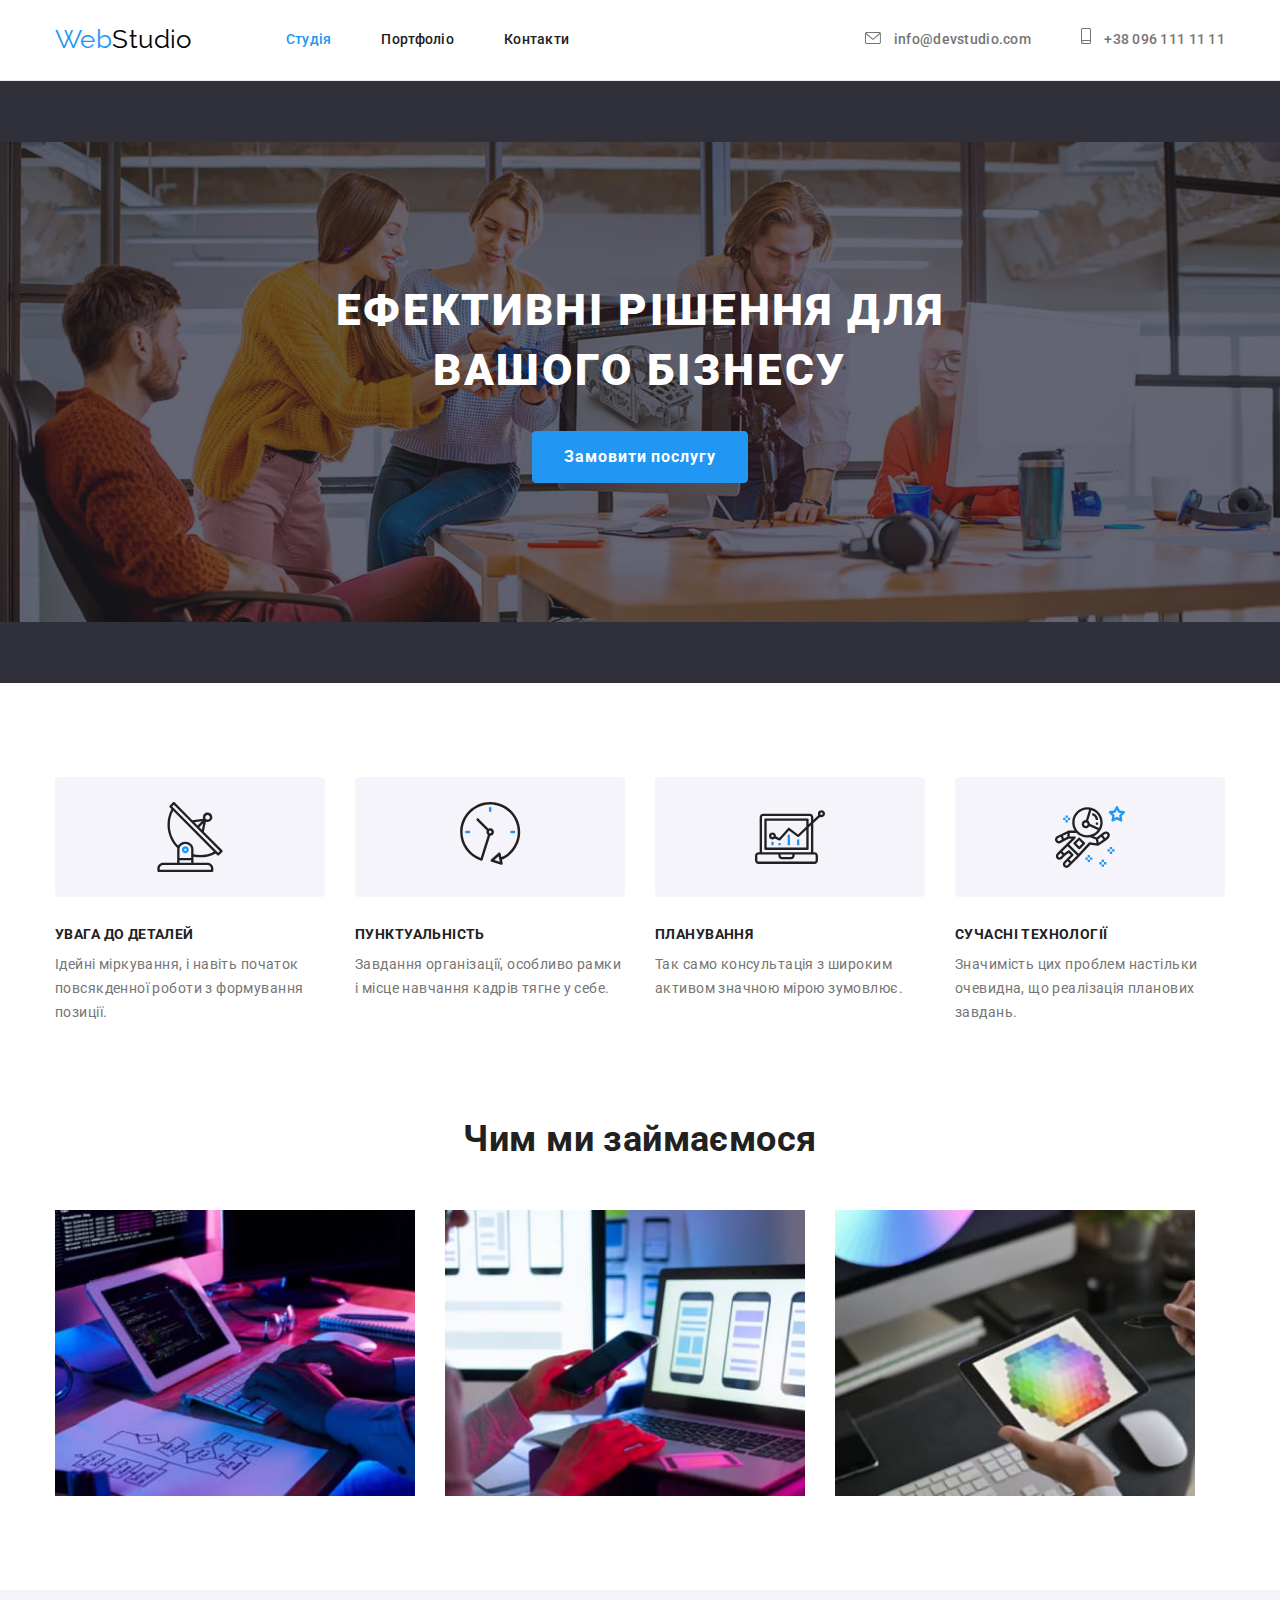
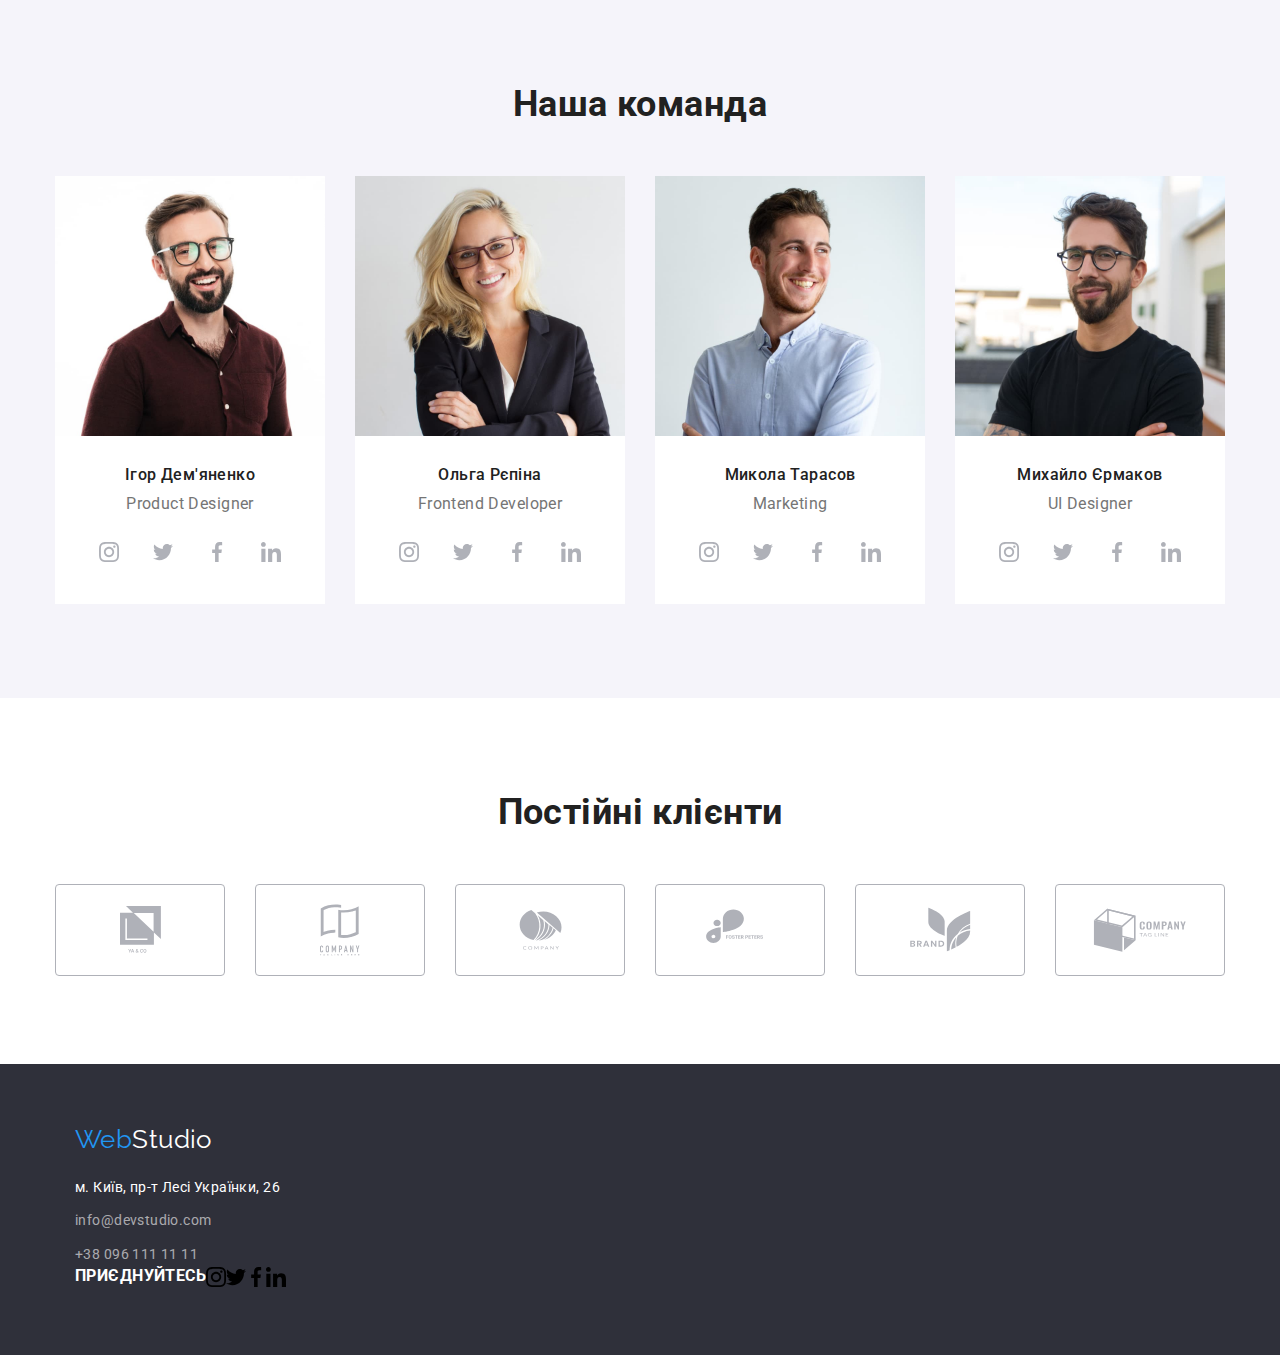
==== commit 712d49ec: "commit footer" ====
--- a/index.html
+++ b/index.html
@@ -384,8 +384,37 @@
               </li>
             </ul>
           </address>
-        </div>
-      </div>
+          <ul class=" footer-social">
+            <h3 class="tittle-footer">приєднуйтесь</h3>
+            <li class="footer-list">
+              <a class="footer-link" href=""
+                ><svg class="footer-icon" width="20" height="20">
+                  <use href="./images/icon.svg#icon-instagram"></use></svg>
+              </a>
+            </li>
+            <li class="footer-list">
+              <a class="footer-link" href=""
+                ><svg class="footer-icon" width="20" height="20">
+                  <use href="./images/icon.svg#icon-twitter"></use></svg>
+              </a>
+            </li>
+            <li class="footer-list">
+              <a class="footer-link" href=""
+                ><svg class="footer-icon" width="20" height="20">
+                  <use href="./images/icon.svg#icon-facebook"></use></svg>
+              </a>
+            </li>
+            <li class="footer-list">
+              <a class="footer-link" href=""
+                ><svg class="footer-icon" width="20" height="20">
+                  <use href="./images/icon.svg#icon-linkedin"></use>
+                </svg>
+              </a>
+            </li>
+          </ul>
+        </div>
+      </div>    
+      </section>
     </footer>
   </body>
 </html>
--- a/css/styles.css
+++ b/css/styles.css
@@ -179,10 +179,13 @@
 .nav-img{
   margin-right: 10px;
   text-align: center;
-}
-
-
-
+  fill: var(--primary-text-color);
+}
+
+.link-auth:hover .nav-img,
+.link-auth:focus .nav-img{
+  fill: var(--accent-color);
+}
 /* hero */
 .hero-section {
   background-color: var(--header-footer-color);
@@ -445,6 +448,19 @@
 .footer-item:not(:last-child) {
   margin-bottom: 9px;
 }
+
+
+.tittle-footer{
+  font-weight: 700;
+line-height: 1.14;
+text-transform: uppercase;
+color: var(--white-color);
+}
+
+
+.footer-social{
+  display: flex;
+}
 /* ==========сторінка портфоліо============= */
 
 /* portfolio nav */
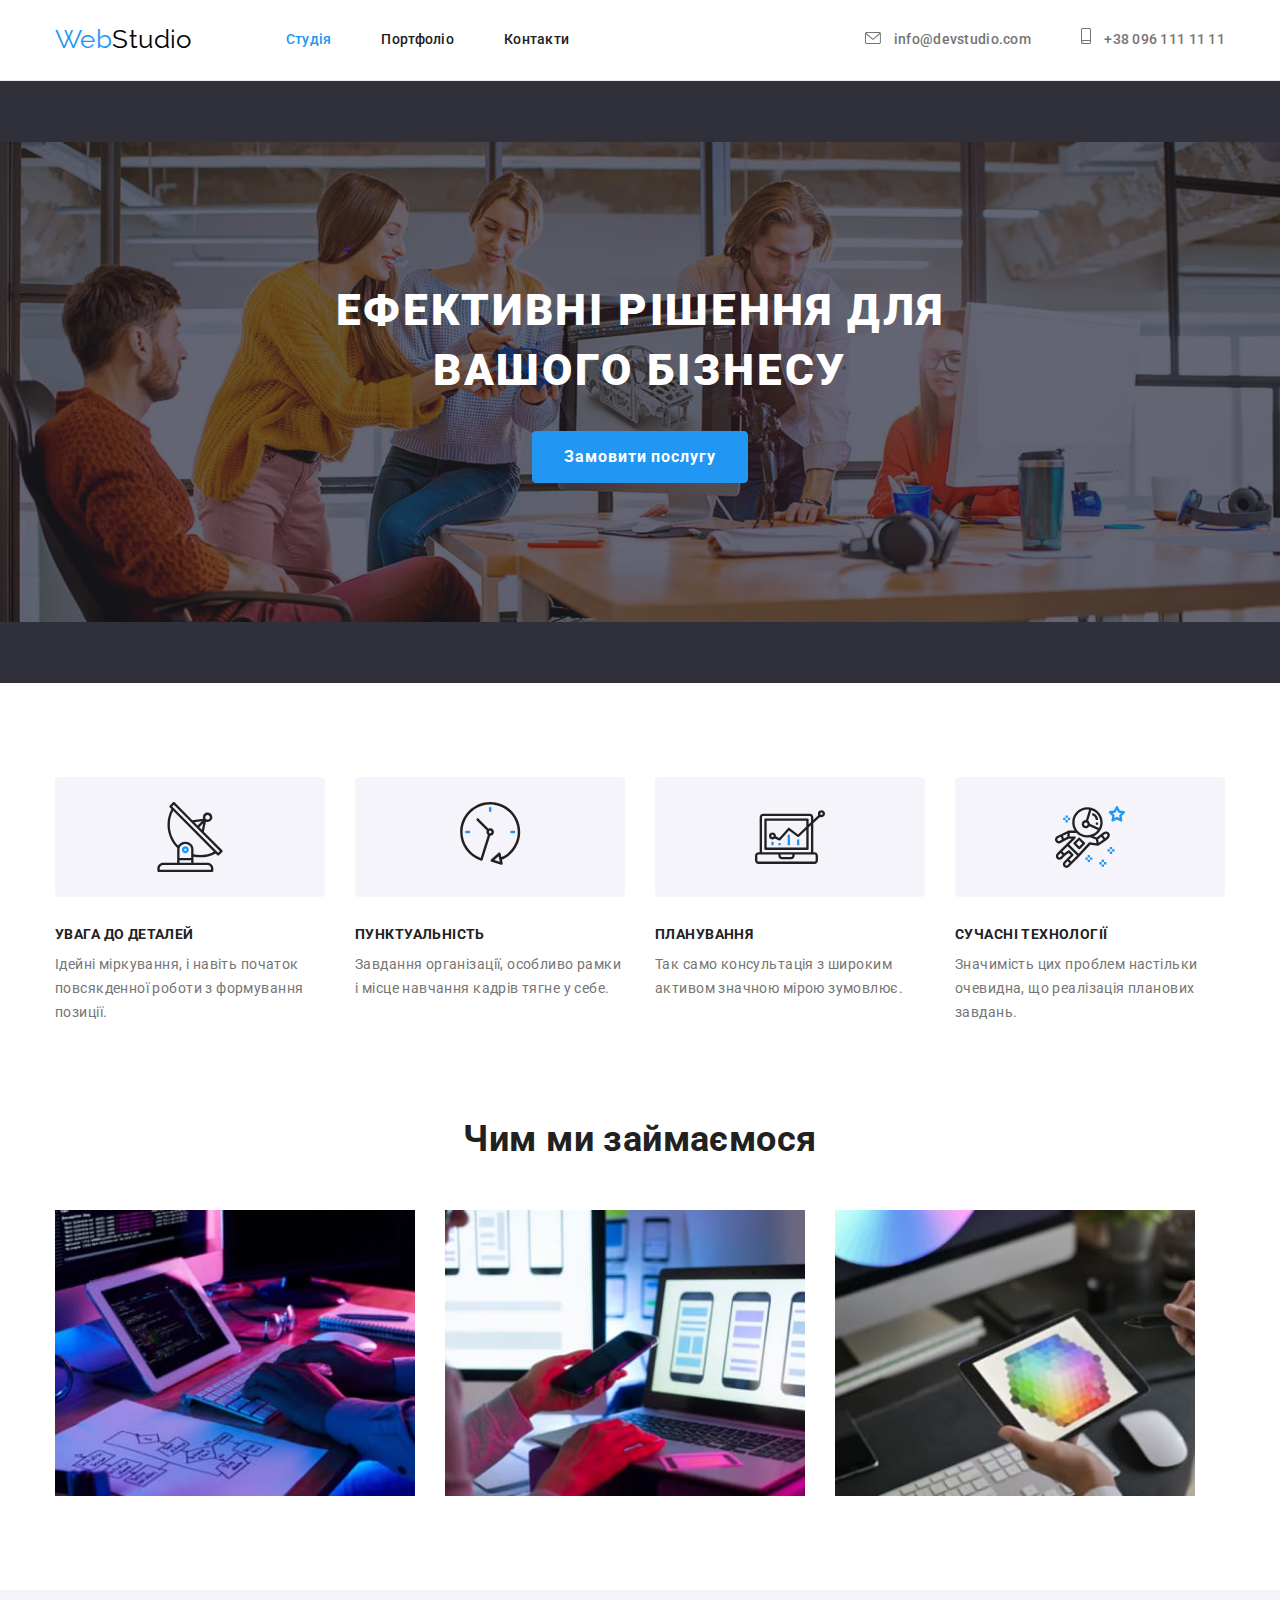
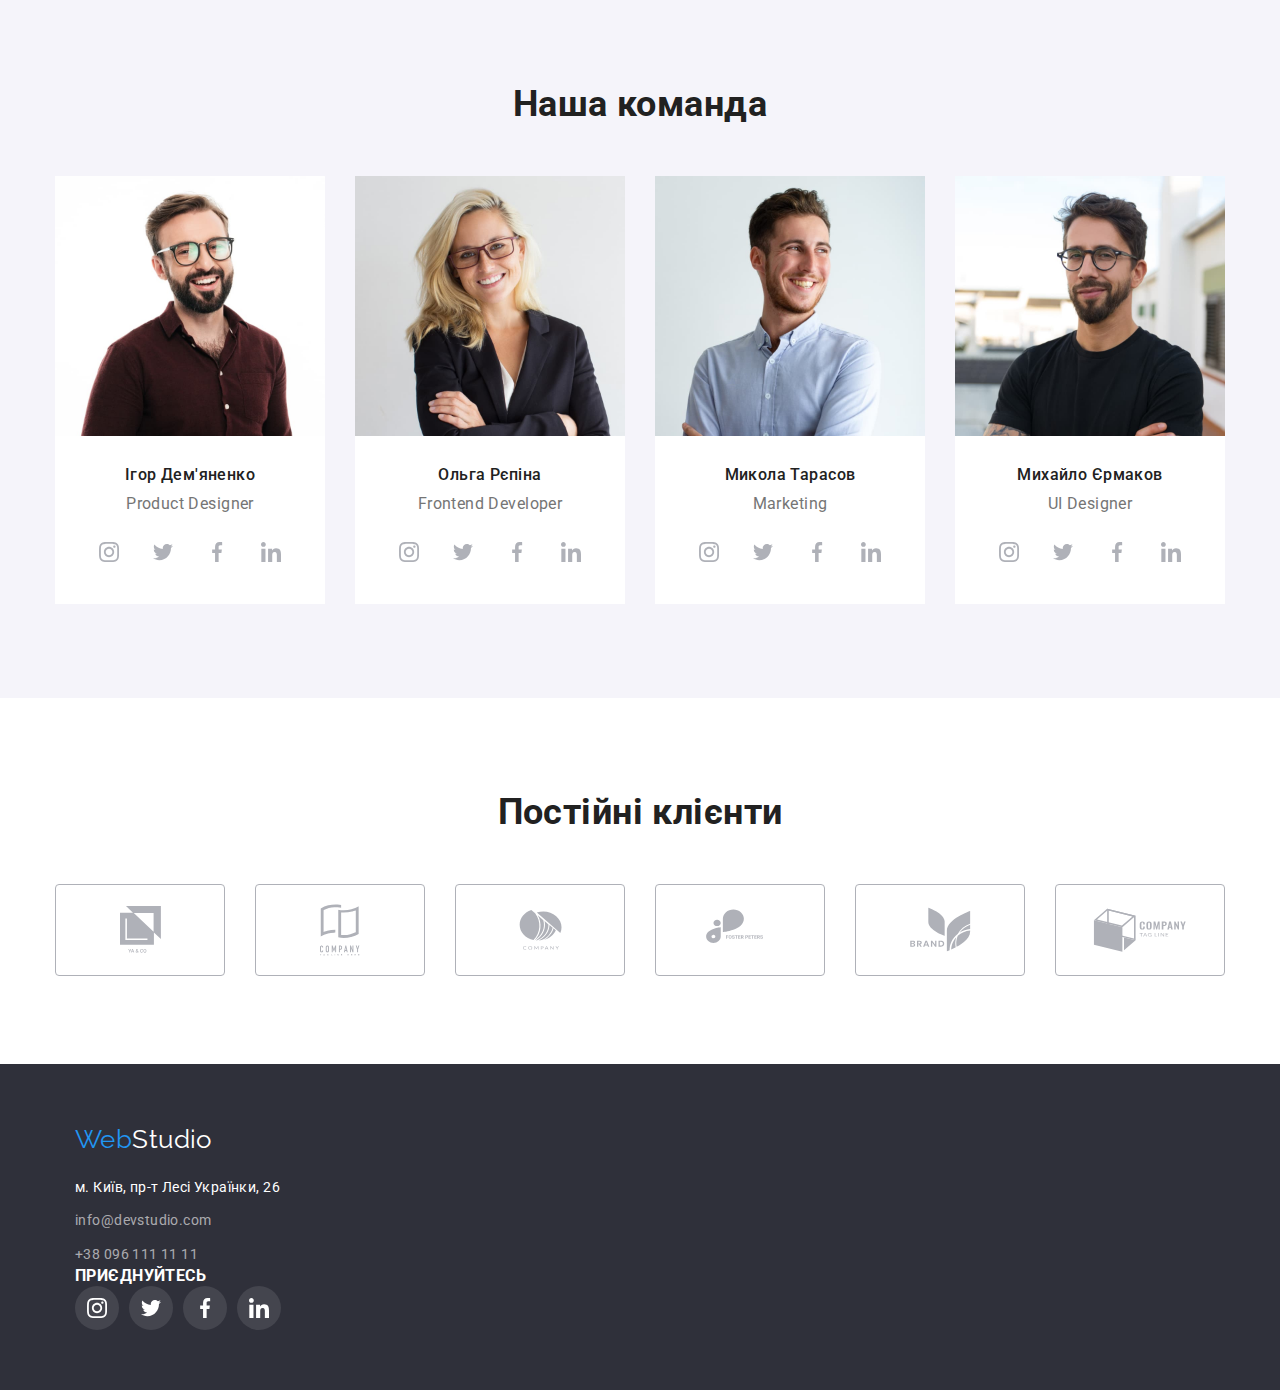
==== commit 7ee3e917: "commit-icon" ====
--- a/index.html
+++ b/index.html
@@ -364,8 +364,8 @@
     </main>
     <!-- footer -->
     <footer class="footer-container">
-      <div class="container">
-        <div class="footer">
+      <div class="footer container">
+        <div>
           <a href="./index.html" class="logo"
             >Web<span class="logo-color footer">Studio</span></a
           >
@@ -384,37 +384,36 @@
               </li>
             </ul>
           </address>
-          <ul class=" footer-social">
-            <h3 class="tittle-footer">приєднуйтесь</h3>
+          <h3 class="tittle-footer">приєднуйтесь</h3>
+          <ul class="footer-social">
             <li class="footer-list">
               <a class="footer-link" href=""
-                ><svg class="footer-icon" width="20" height="20">
+                ><svg class="social-icon" width="20" height="20">
                   <use href="./images/icon.svg#icon-instagram"></use></svg>
               </a>
             </li>
             <li class="footer-list">
               <a class="footer-link" href=""
-                ><svg class="footer-icon" width="20" height="20">
+                ><svg class="social-icon" width="20" height="20">
                   <use href="./images/icon.svg#icon-twitter"></use></svg>
               </a>
             </li>
+            <li class="sfooter-list">
+              <a class="footer-link" href=""
+                ><svg class="social-icon" width="20" height="20">
+                  <use href="./images/icon.svg#icon-facebook"></use></svg>
+              </a>
+            </li>
             <li class="footer-list">
               <a class="footer-link" href=""
-                ><svg class="footer-icon" width="20" height="20">
-                  <use href="./images/icon.svg#icon-facebook"></use></svg>
-              </a>
-            </li>
-            <li class="footer-list">
-              <a class="footer-link" href=""
-                ><svg class="footer-icon" width="20" height="20">
+                ><svg class="social-icon" width="20" height="20">
                   <use href="./images/icon.svg#icon-linkedin"></use>
                 </svg>
               </a>
             </li>
           </ul>
-        </div>
-      </div>    
-      </section>
+      </div>
+    </section>
     </footer>
   </body>
 </html>
--- a/css/styles.css
+++ b/css/styles.css
@@ -434,6 +434,7 @@
   background-color: var(--header-footer-color);
 }
 
+
 .footer-container {
   background-color: var(--header-footer-color);
   padding: 60px;
@@ -449,14 +450,40 @@
   margin-bottom: 9px;
 }
 
-
 .tittle-footer{
-  font-weight: 700;
+font-weight: 700;
 line-height: 1.14;
 text-transform: uppercase;
 color: var(--white-color);
 }
-
+ 
+/* section-footer */
+
+.footer-link{
+  width: 44px;
+  height: 44px;
+  background-color: rgba(255, 255, 255, 0.1);
+  border-radius: 50%;
+  display: flex;
+  align-items: center;
+  justify-content: center;
+  margin-right: 10px;
+}
+
+.footer-link{
+  fill: var(--white-color);
+}
+
+.footer-link:hover, 
+.footer-link:focus {
+  background-color: #2196f3;
+} 
+
+
+.footer-link:hover .social-icon,
+.footer-link:focus .social-icon{
+  fill: var(--white-color);
+}
 
 .footer-social{
   display: flex;
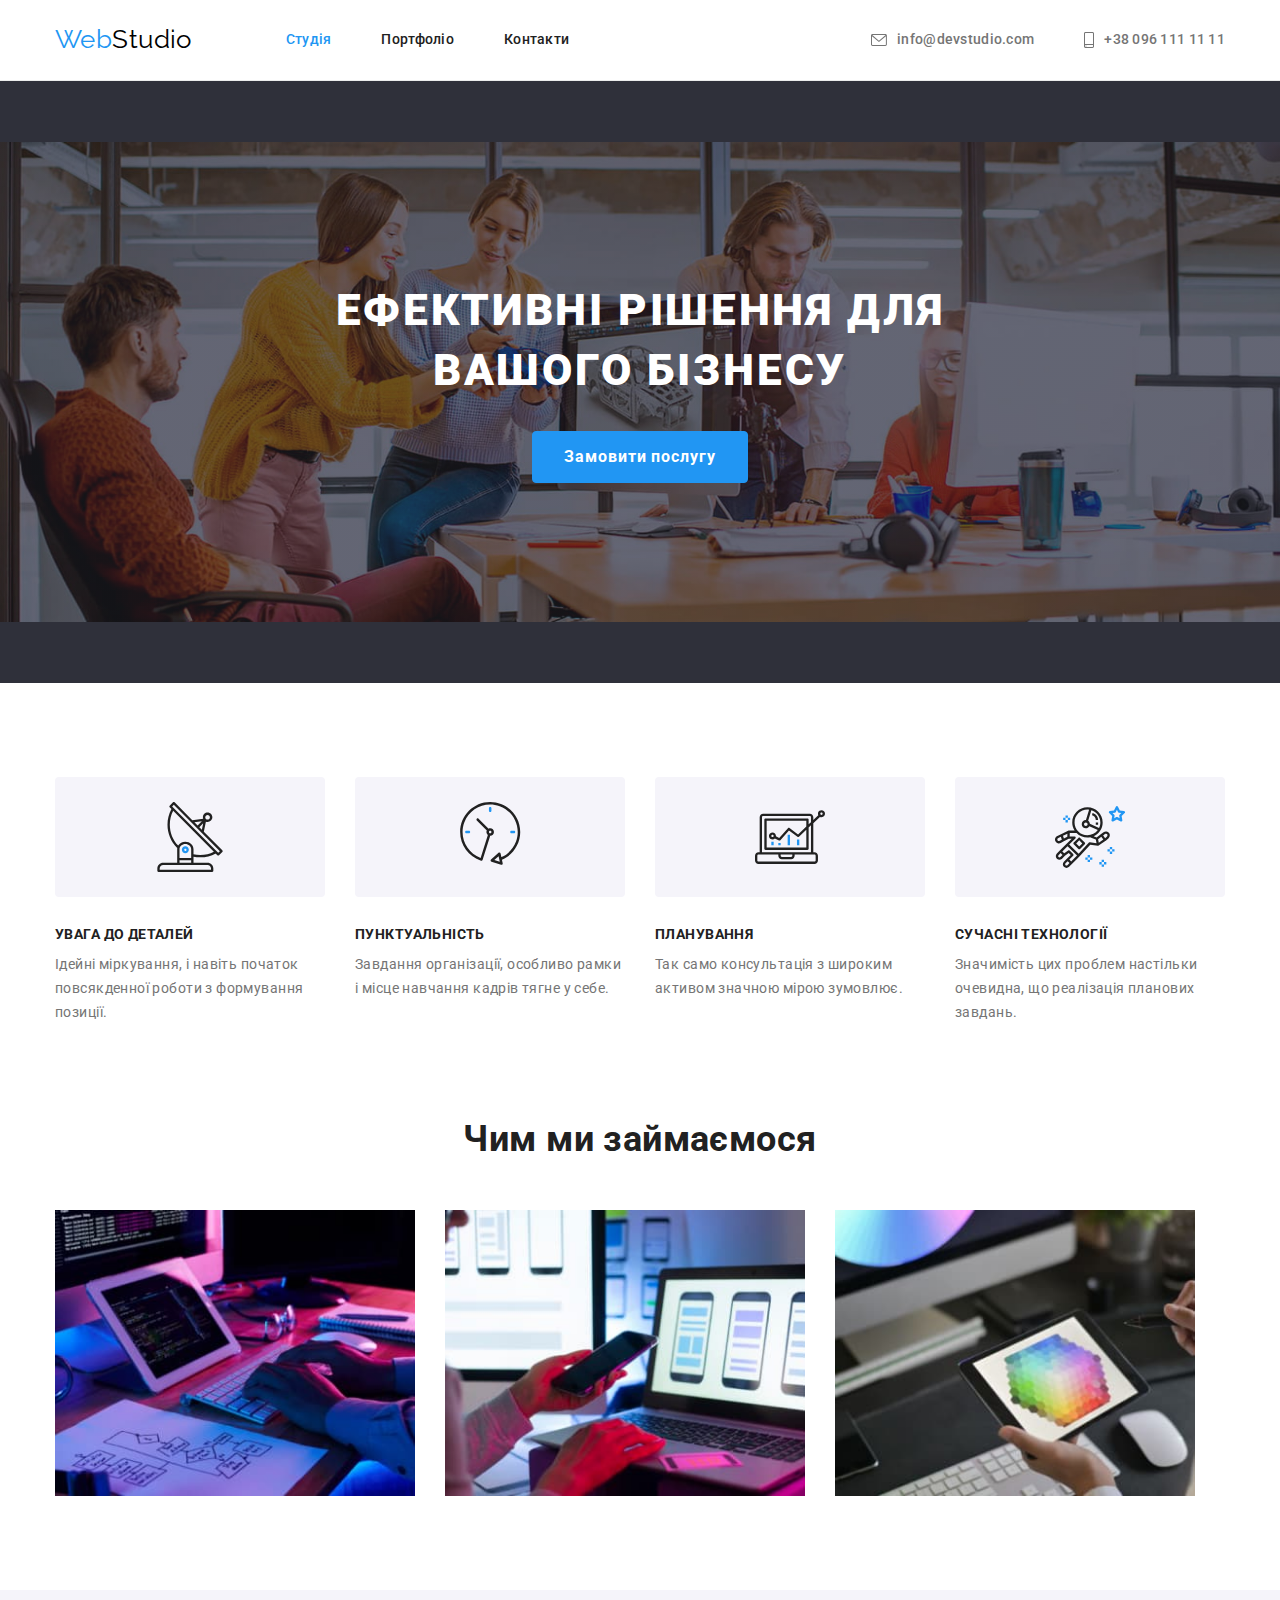
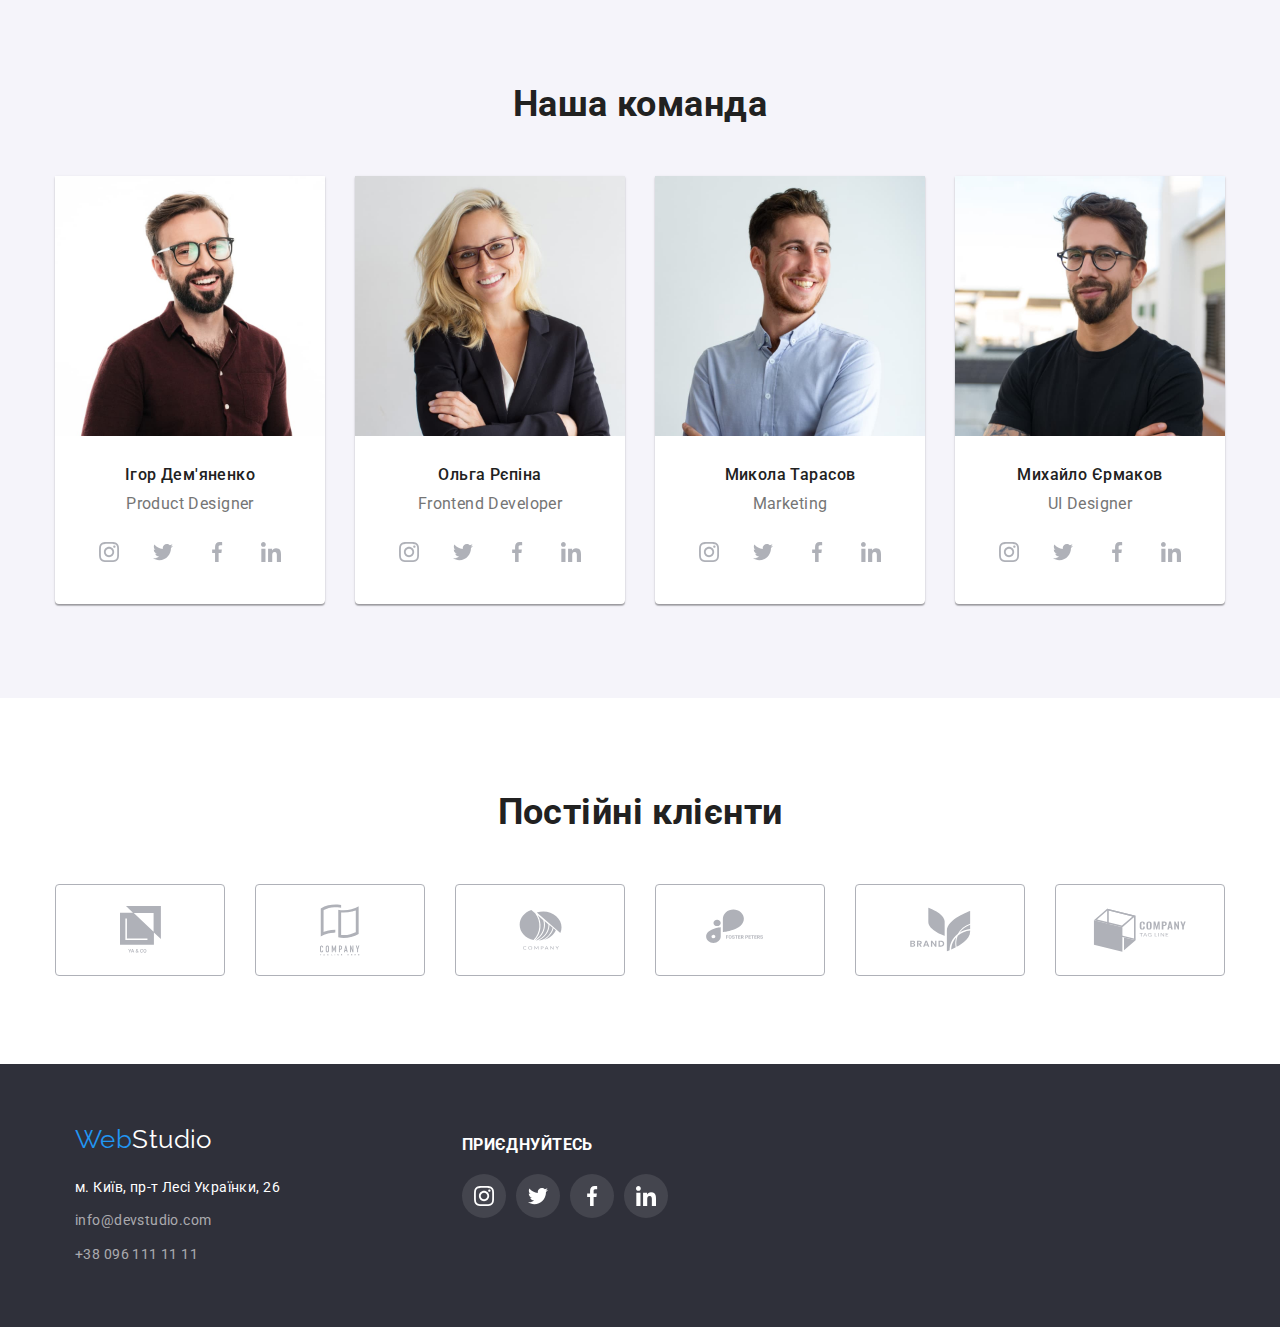
==== commit e35a9c7a: "Виконане ДЗ" ====
--- a/index.html
+++ b/index.html
@@ -39,14 +39,16 @@
           <li class="auth-item">
             <a href="mailto:mailto:info@devstudio.com" class="link-auth">
               <svg class="nav-img" width="16" height="12">
-                <use href="./images/icon.svg#icon-envelope"></use></svg>
+                <use href="./images/icon.svg#icon-envelope"></use>
+              </svg>
               info@devstudio.com</a
             >
           </li>
           <li class="auth-item">
             <a href="tel:+380961111111" class="link-auth">
               <svg class="nav-img" width="10" height="16">
-                <use href="./images/icon.svg#icon-smartphone"></use></svg>
+                <use href="./images/icon.svg#icon-smartphone"></use>
+              </svg>
               +38 096 111 11 11</a
             >
           </li>
@@ -166,19 +168,22 @@
                   <li class="social-list">
                     <a class="social-link" href=""
                       ><svg class="social-icon" width="20" height="20">
-                        <use href="./images/icon.svg#icon-instagram"></use></svg>
-                    </a>
-                  </li>
-                  <li class="social-list">
-                    <a class="social-link" href=""
-                      ><svg class="social-icon" width="20" height="20">
-                        <use href="./images/icon.svg#icon-twitter"></use></svg>
-                    </a>
-                  </li>
-                  <li class="social-list">
-                    <a class="social-link" href=""
-                      ><svg class="social-icon" width="20" height="20">
-                        <use href="./images/icon.svg#icon-facebook"></use></svg>
+                        <use href="./images/icon.svg#icon-instagram"></use>
+                      </svg>
+                    </a>
+                  </li>
+                  <li class="social-list">
+                    <a class="social-link" href=""
+                      ><svg class="social-icon" width="20" height="20">
+                        <use href="./images/icon.svg#icon-twitter"></use>
+                      </svg>
+                    </a>
+                  </li>
+                  <li class="social-list">
+                    <a class="social-link" href=""
+                      ><svg class="social-icon" width="20" height="20">
+                        <use href="./images/icon.svg#icon-facebook"></use>
+                      </svg>
                     </a>
                   </li>
                   <li class="social-list">
@@ -205,19 +210,22 @@
                   <li class="social-list">
                     <a class="social-link" href=""
                       ><svg class="social-icon" width="20" height="20">
-                        <use href="./images/icon.svg#icon-instagram"></use></svg>
-                    </a>
-                  </li>
-                  <li class="social-list">
-                    <a class="social-link" href=""
-                      ><svg class="social-icon" width="20" height="20">
-                        <use href="./images/icon.svg#icon-twitter"></use></svg>
+                        <use href="./images/icon.svg#icon-instagram"></use>
+                      </svg>
+                    </a>
+                  </li>
+                  <li class="social-list">
+                    <a class="social-link" href=""
+                      ><svg class="social-icon" width="20" height="20">
+                        <use href="./images/icon.svg#icon-twitter"></use>
+                      </svg>
                     </a>
                   </li>
                   <li class="social-list">
                     <a class="social-link" href="">
                       <svg class="social-icon" width="20" height="20">
-                        <use href="./images/icon.svg#icon-facebook"></use></svg>
+                        <use href="./images/icon.svg#icon-facebook"></use>
+                      </svg>
                     </a>
                   </li>
                   <li class="social-list">
@@ -244,19 +252,22 @@
                   <li class="social-list">
                     <a class="social-link" href=""
                       ><svg class="social-icon" width="20" height="20">
-                        <use href="./images/icon.svg#icon-instagram"></use></svg>
-                    </a>
-                  </li>
-                  <li class="social-list">
-                    <a class="social-link" href=""
-                      ><svg class="social-icon" width="20" height="20">
-                        <use href="./images/icon.svg#icon-twitter"></use></svg>
-                    </a>
-                  </li>
-                  <li class="social-list">
-                    <a class="social-link" href=""
-                      ><svg class="social-icon" width="20" height="20">
-                        <use href="./images/icon.svg#icon-facebook"></use></svg>
+                        <use href="./images/icon.svg#icon-instagram"></use>
+                      </svg>
+                    </a>
+                  </li>
+                  <li class="social-list">
+                    <a class="social-link" href=""
+                      ><svg class="social-icon" width="20" height="20">
+                        <use href="./images/icon.svg#icon-twitter"></use>
+                      </svg>
+                    </a>
+                  </li>
+                  <li class="social-list">
+                    <a class="social-link" href=""
+                      ><svg class="social-icon" width="20" height="20">
+                        <use href="./images/icon.svg#icon-facebook"></use>
+                      </svg>
                     </a>
                   </li>
                   <li class="social-list">
@@ -283,19 +294,22 @@
                   <li class="social-list">
                     <a class="social-link" href=""
                       ><svg class="social-icon" width="20" height="20">
-                        <use href="./images/icon.svg#icon-instagram"></use></svg>
-                    </a>
-                  </li>
-                  <li class="social-list">
-                    <a class="social-link" href=""
-                      ><svg class="social-icon" width="20" height="20">
-                        <use href="./images/icon.svg#icon-twitter"></use></svg>
-                    </a>
-                  </li>
-                  <li class="social-list">
-                    <a class="social-link" href=""
-                      ><svg class="social-icon" width="20" height="20">
-                        <use href="./images/icon.svg#icon-facebook"></use></svg>
+                        <use href="./images/icon.svg#icon-instagram"></use>
+                      </svg>
+                    </a>
+                  </li>
+                  <li class="social-list">
+                    <a class="social-link" href=""
+                      ><svg class="social-icon" width="20" height="20">
+                        <use href="./images/icon.svg#icon-twitter"></use>
+                      </svg>
+                    </a>
+                  </li>
+                  <li class="social-list">
+                    <a class="social-link" href=""
+                      ><svg class="social-icon" width="20" height="20">
+                        <use href="./images/icon.svg#icon-facebook"></use>
+                      </svg>
                     </a>
                   </li>
                   <li class="social-list">
@@ -316,47 +330,47 @@
         <div class="container">
           <h2 class="section-tittle">Постійні клієнти</h2>
           <ul class="client-list">
-            <li class="client-company"> 
-              <a href="" class="company-link"> 
-              <svg class="client-icon" width="41" height="47">
-                <use href="./images/icon.svg#icon-group"></use>
-              </svg>
-            </a>
-            </li>
-            <li class="client-company">
-              <a href="" class="company-link">
-              <svg class="client-icon" width="40" height="52">
-                <use href="./images/icon.svg#icon-tagline"></use>
-              </svg>
-            </a>
-            </li>
-            <li class="client-company">
-              <a href="" class="company-link">  
-              <svg class="client-icon" width="43" height="41">
-                <use href="./images/icon.svg#icon-company"></use>
-              </svg>
-            </a>
-            </li>
-            <li class="client-company">
-              <a href="" class="company-link"> 
-              <svg class="client-icon" width="86" height="41">
-                <use href="./images/icon.svg#icon-foster"></use>
-              </svg>
-            </a>
-            </li>
-            <li class="client-company">
-              <a href="" class="company-link">
-              <svg class="client-icon" width="63" height="45">
-                <use href="./images/icon.svg#icon-brand"></use>
-              </svg>
-            </a>
-            </li>
-            <li class="client-company">
-              <a href="" class="company-link"> 
-              <svg class="client-icon" width="94" height="44">
-                <use href="./images/icon.svg#icon-line"></use>
-              </svg>
-            </a>
+            <li class="client-company">
+              <a href="" class="company-link">
+                <svg class="client-icon" width="41" height="47">
+                  <use href="./images/icon.svg#icon-group"></use>
+                </svg>
+              </a>
+            </li>
+            <li class="client-company">
+              <a href="" class="company-link">
+                <svg class="client-icon" width="40" height="52">
+                  <use href="./images/icon.svg#icon-tagline"></use>
+                </svg>
+              </a>
+            </li>
+            <li class="client-company">
+              <a href="" class="company-link">
+                <svg class="client-icon" width="43" height="41">
+                  <use href="./images/icon.svg#icon-company"></use>
+                </svg>
+              </a>
+            </li>
+            <li class="client-company">
+              <a href="" class="company-link">
+                <svg class="client-icon" width="86" height="41">
+                  <use href="./images/icon.svg#icon-foster"></use>
+                </svg>
+              </a>
+            </li>
+            <li class="client-company">
+              <a href="" class="company-link">
+                <svg class="client-icon" width="63" height="45">
+                  <use href="./images/icon.svg#icon-brand"></use>
+                </svg>
+              </a>
+            </li>
+            <li class="client-company">
+              <a href="" class="company-link">
+                <svg class="client-icon" width="94" height="44">
+                  <use href="./images/icon.svg#icon-line"></use>
+                </svg>
+              </a>
             </li>
           </ul>
         </div>
@@ -365,9 +379,9 @@
     <!-- footer -->
     <footer class="footer-container">
       <div class="footer container">
-        <div>
+        <div class="footer-position">
           <a href="./index.html" class="logo"
-            >Web<span class="logo-color footer">Studio</span></a
+            >Web<span class="logo-color second">Studio</span></a
           >
           <address class="footer-adress">
             <p class="footer-auth map">м. Київ, пр-т Лесі Українки, 26</p>
@@ -384,24 +398,29 @@
               </li>
             </ul>
           </address>
+        </div>
+        <div class="link-position">
           <h3 class="tittle-footer">приєднуйтесь</h3>
           <ul class="footer-social">
             <li class="footer-list">
               <a class="footer-link" href=""
                 ><svg class="social-icon" width="20" height="20">
-                  <use href="./images/icon.svg#icon-instagram"></use></svg>
+                  <use href="./images/icon.svg#icon-instagram"></use>
+                </svg>
               </a>
             </li>
             <li class="footer-list">
               <a class="footer-link" href=""
                 ><svg class="social-icon" width="20" height="20">
-                  <use href="./images/icon.svg#icon-twitter"></use></svg>
-              </a>
-            </li>
-            <li class="sfooter-list">
+                  <use href="./images/icon.svg#icon-twitter"></use>
+                </svg>
+              </a>
+            </li>
+            <li class="footer-list">
               <a class="footer-link" href=""
                 ><svg class="social-icon" width="20" height="20">
-                  <use href="./images/icon.svg#icon-facebook"></use></svg>
+                  <use href="./images/icon.svg#icon-facebook"></use>
+                </svg>
               </a>
             </li>
             <li class="footer-list">
@@ -412,8 +431,8 @@
               </a>
             </li>
           </ul>
+        </div>
       </div>
-    </section>
     </footer>
   </body>
 </html>
--- a/css/styles.css
+++ b/css/styles.css
@@ -25,7 +25,8 @@
   box-sizing: border-box;
 }
 
-* *::before,
+*
+*::before,
 *::after {
   box-sizing: inherit;
 }
@@ -42,8 +43,7 @@
 h2,
 h3,
 h4,
-p
- {
+p {
   margin-top: 0;
   margin-bottom: 0;
 }
@@ -93,7 +93,7 @@
   margin-right: var(--main-gap);
 }
 
-.logo-color.footer {
+.logo-color.second {
   color: var(--white-color);
 }
 
@@ -176,14 +176,18 @@
   margin-right: var(--middle-gap);
 }
 
-.nav-img{
+.nav-img {
   margin-right: 10px;
-  text-align: center;
   fill: var(--primary-text-color);
 }
 
+.link-auth {
+  display: flex;
+  align-items: center;
+}
+
 .link-auth:hover .nav-img,
-.link-auth:focus .nav-img{
+.link-auth:focus .nav-img {
   fill: var(--accent-color);
 }
 /* hero */
@@ -192,10 +196,11 @@
   text-align: center;
   padding-top: 200px;
   padding-bottom: 200px;
-  background-image: linear-gradient( 
-     rgba(47, 48, 58, 0.4),
-     rgba(47, 48, 58, 0.4)), 
-     url("../images/hero.jpg");
+  background-image: linear-gradient(
+      rgba(47, 48, 58, 0.4),
+      rgba(47, 48, 58, 0.4)
+    ),
+    url("../images/hero.jpg");
   background-size: contain;
   background-position: center;
   background-repeat: no-repeat;
@@ -282,7 +287,7 @@
   margin-left: var(--min-gap);
 }
 
-.general-img{
+.general-img {
   width: 270px;
   height: 120px;
   background-color: var(--background-second-color);
@@ -292,8 +297,6 @@
   align-items: center;
   border-radius: 4px;
 }
-
-
 
 /* work */
 .images-work {
@@ -331,7 +334,7 @@
   padding: var(--min-gap);
   padding-left: 32px;
   padding-right: 32px;
-  }
+}
 .team-pic {
   flex-basis: calc((100% - 90px) / 4);
 }
@@ -348,6 +351,9 @@
 }
 .team-pic {
   background-color: var(--white-color);
+  box-shadow: 0px 1px 3px rgba(0, 0, 0, 0.12), 0px 1px 1px rgba(0, 0, 0, 0.14),
+    0px 2px 1px rgba(0, 0, 0, 0.2);
+  border-radius: 0px 0px 4px 4px;
 }
 .paragraph {
   font-size: 16px;
@@ -356,7 +362,7 @@
   margin-bottom: 16px;
 }
 
-.social-link{
+.social-link {
   width: 44px;
   height: 44px;
   background-color: var(--white-color);
@@ -366,74 +372,65 @@
   justify-content: center;
 }
 
-.social-link{
-  fill: #AFB1B8;
-}
-
-.social-link:hover, 
+.social-link {
+  fill: #afb1b8;
+}
+
+.social-link:hover,
 .social-link:focus {
   background-color: #2196f3;
-} 
-
+}
 
 .social-link:hover .social-icon,
-.social-link:focus .social-icon{
+.social-link:focus .social-icon {
   fill: var(--white-color);
 }
 
-.social{
-  display: flex;
-  justify-content:space-between;
+.social {
+  display: flex;
+  justify-content: space-between;
 }
 
 /* our client */
-.client{
+.client {
   padding-top: 94px;
   padding-bottom: 88px;
 }
 
-.client-list{
-  display: flex;
-  justify-content:space-between;
-}
-
-
-.company-link{
+.client-list {
+  display: flex;
+  justify-content: space-between;
+}
+
+.company-link {
   width: 170px;
   height: 92px;
   display: flex;
   justify-content: center;
   align-items: center;
-  border: 1px solid #AFB1B8;
+  border: 1px solid #afb1b8;
   border-radius: 4px;
-
 }
 
 .company-link:hover .client-icon,
-.company-link:focus .client-icon{
+.company-link:focus .client-icon {
   fill: var(--accent-color);
-
-}
-
-
-
-.client-icon{
-fill: #AFB1B8;
-}
-
+}
+
+.client-icon {
+  fill: #afb1b8;
+}
 
 .company-link:hover,
-.company-link:focus{
+.company-link:focus {
   border: 1px solid var(--accent-color);
 }
-
-
 
 /* footer */
 .footer {
   background-color: var(--header-footer-color);
-}
-
+  display: flex;
+}
 
 .footer-container {
   background-color: var(--header-footer-color);
@@ -450,16 +447,15 @@
   margin-bottom: 9px;
 }
 
-.tittle-footer{
-font-weight: 700;
-line-height: 1.14;
-text-transform: uppercase;
-color: var(--white-color);
-}
- 
-/* section-footer */
-
-.footer-link{
+.tittle-footer {
+  font-weight: 700;
+  line-height: 1.14;
+  text-transform: uppercase;
+  color: var(--white-color);
+  margin-bottom: 20px;
+}
+
+.footer-link {
   width: 44px;
   height: 44px;
   background-color: rgba(255, 255, 255, 0.1);
@@ -467,26 +463,33 @@
   display: flex;
   align-items: center;
   justify-content: center;
+}
+
+.footer-list:not(:last-child) {
   margin-right: 10px;
 }
 
-.footer-link{
+.footer-link {
   fill: var(--white-color);
 }
 
-.footer-link:hover, 
+.footer-link:hover,
 .footer-link:focus {
   background-color: #2196f3;
-} 
-
+}
 
 .footer-link:hover .social-icon,
-.footer-link:focus .social-icon{
+.footer-link:focus .social-icon {
   fill: var(--white-color);
 }
 
-.footer-social{
-  display: flex;
+.footer-social {
+  display: flex;
+}
+
+.link-position {
+  margin-left: 156px;
+  margin-top: 12px;
 }
 /* ==========сторінка портфоліо============= */
 
@@ -517,6 +520,11 @@
   text-decoration: none;
 }
 
+.portfolio-case {
+  display: flex;
+  align-items: center;
+}
+
 .portfolio-auth .portfolio-case:hover,
 .portfolio-auth .portfolio-case:focus {
   color: var(--accent-color);
@@ -529,6 +537,15 @@
 .portfolio-nav {
   display: flex;
   align-items: center;
+}
+
+.portfolio-case:hover .nav-icon,
+.portfolio-case:focus .nav-icon {
+  fill: var(--accent-color);
+}
+
+.nav-icon {
+  margin-right: 10px;
 }
 
 .portfolio-auth {
@@ -562,6 +579,8 @@
 .button-secondary:focus {
   color: var(--white-color);
   background-color: var(--accent-color);
+  box-shadow: 0px 3px 1px rgba(0, 0, 0, 0.1), 0px 1px 2px rgba(0, 0, 0, 0.08),
+    0px 2px 2px rgba(0, 0, 0, 0.12);
 }
 
 .button {
@@ -615,6 +634,12 @@
   padding: 20px 24px;
   outline: 1px solid #eeeeee;
 }
+
+.portfolio-pic:hover,
+.portfolio-pic:focus {
+  box-shadow: 0px 1px 1px rgba(0, 0, 0, 0.12), 0px 4px 4px rgba(0, 0, 0, 0.06),
+    1px 4px 6px rgba(0, 0, 0, 0.16);
+}
 /* footer */
 .footer-auth {
   color: var(--white-color);
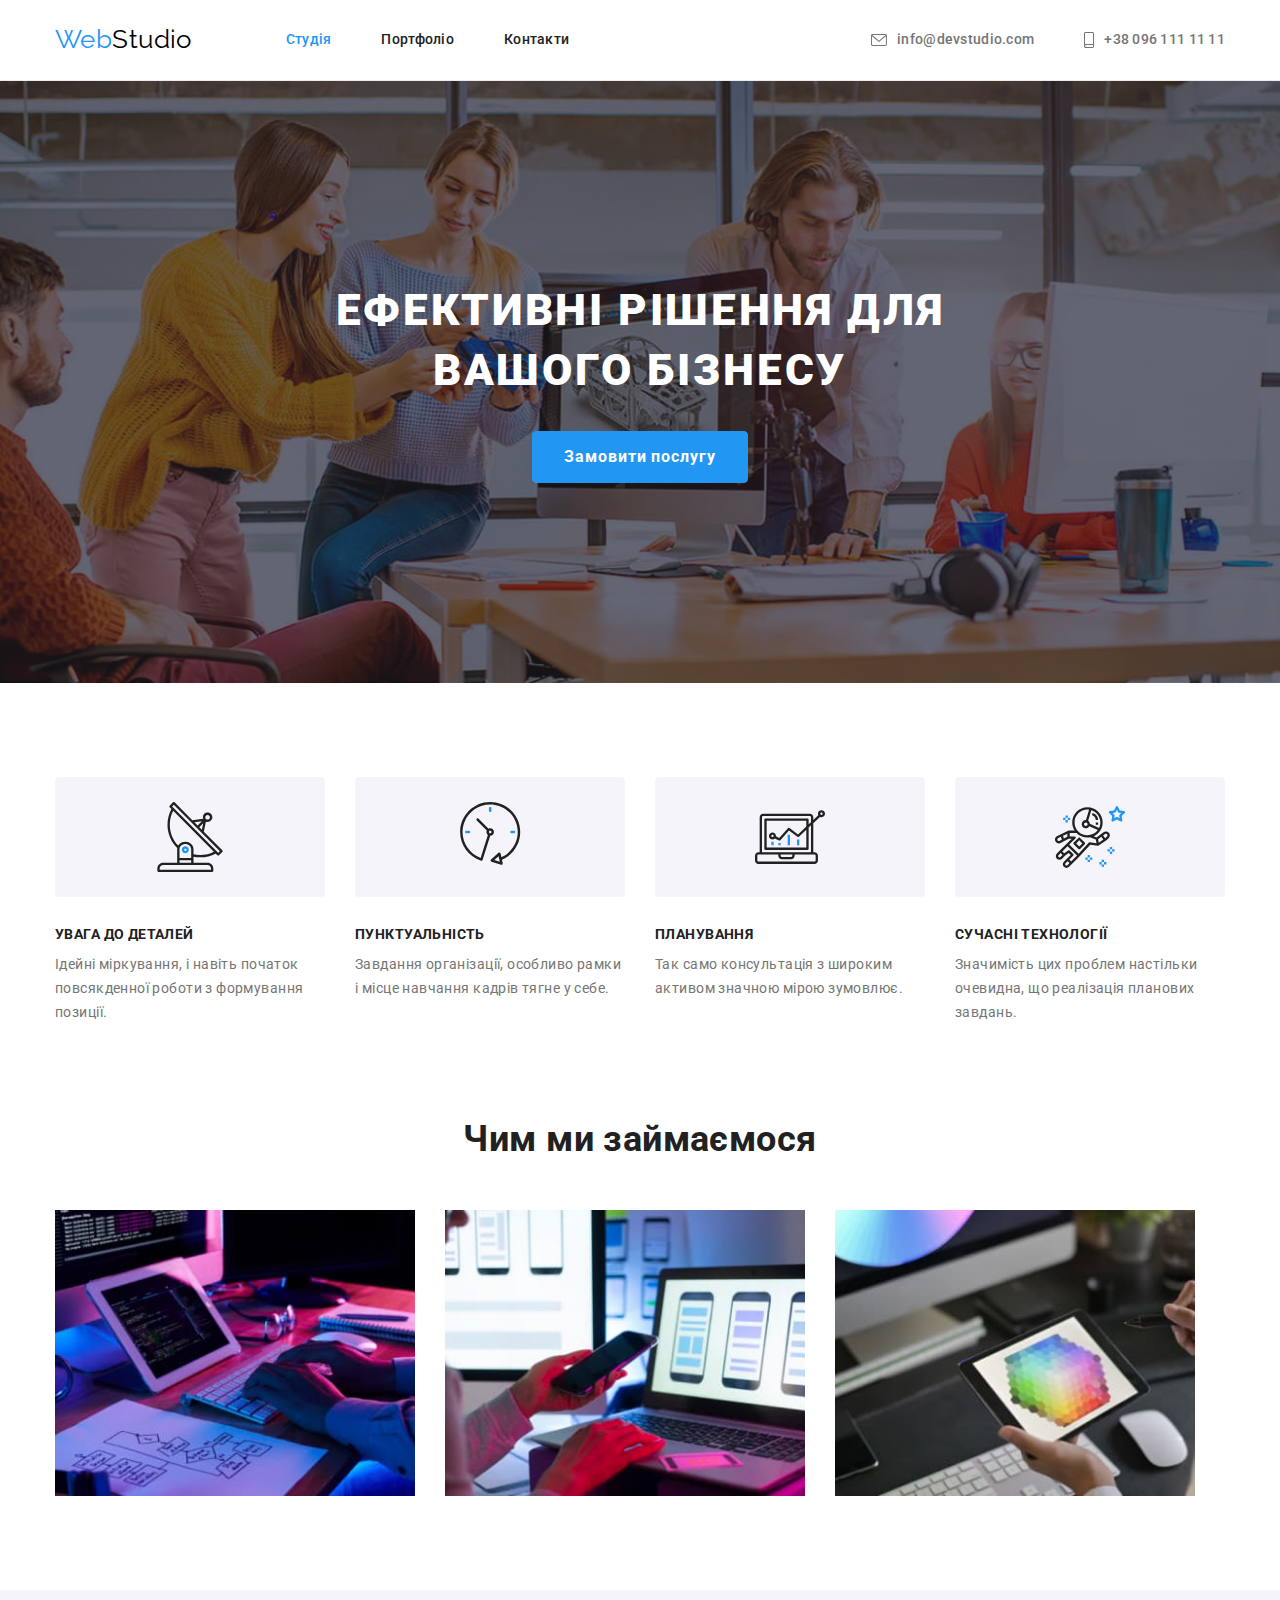
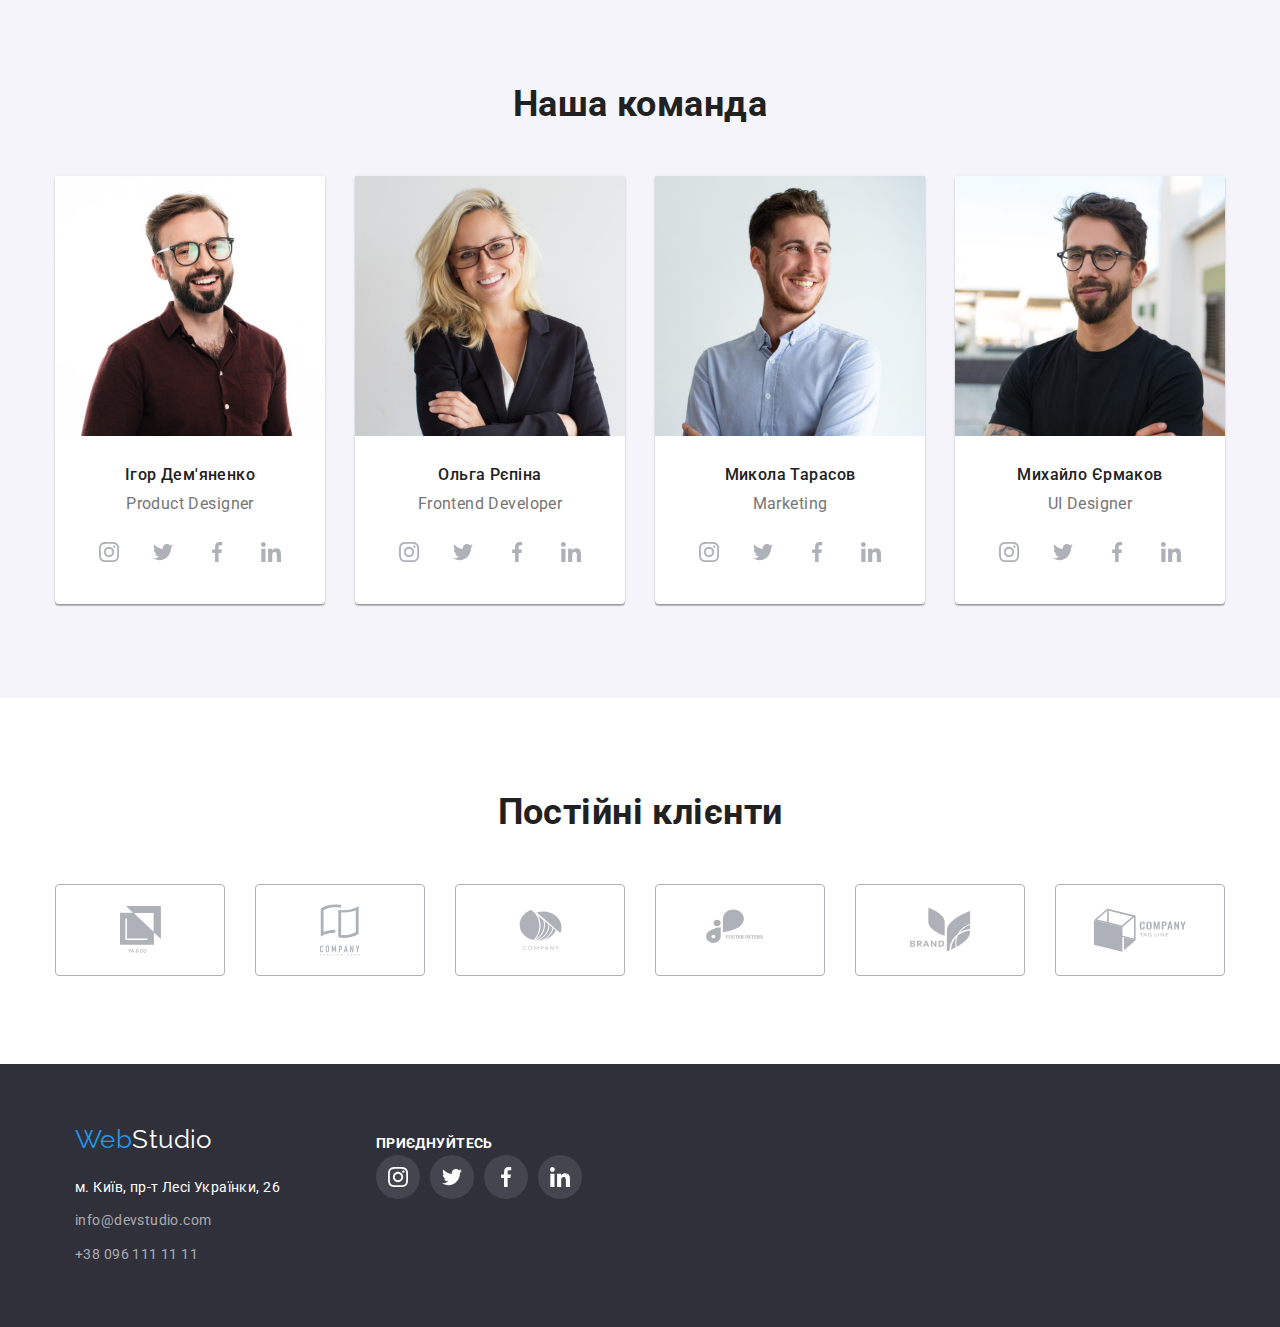
==== commit ea86fee9: "Робота над помилками" ====
--- a/index.html
+++ b/index.html
@@ -400,7 +400,7 @@
           </address>
         </div>
         <div class="link-position">
-          <h3 class="tittle-footer">приєднуйтесь</h3>
+          <strong class="tittle-footer">приєднуйтесь</strong>
           <ul class="footer-social">
             <li class="footer-list">
               <a class="footer-link" href=""
--- a/css/styles.css
+++ b/css/styles.css
@@ -201,7 +201,7 @@
       rgba(47, 48, 58, 0.4)
     ),
     url("../images/hero.jpg");
-  background-size: contain;
+  background-size: cover;
   background-position: center;
   background-repeat: no-repeat;
   max-width: 1600px;
@@ -430,6 +430,7 @@
 .footer {
   background-color: var(--header-footer-color);
   display: flex;
+  align-items: baseline;
 }
 
 .footer-container {
@@ -488,8 +489,8 @@
 }
 
 .link-position {
-  margin-left: 156px;
-  margin-top: 12px;
+  margin-left: 70px;
+
 }
 /* ==========сторінка портфоліо============= */
 
@@ -546,6 +547,7 @@
 
 .nav-icon {
   margin-right: 10px;
+  fill: var(--primary-text-color);
 }
 
 .portfolio-auth {
@@ -629,14 +631,15 @@
 .link-pic {
   text-decoration: none;
   color: var(--primary-text-color);
+  display: block;
 }
 .portfolio-wrapper {
   padding: 20px 24px;
   outline: 1px solid #eeeeee;
 }
 
-.portfolio-pic:hover,
-.portfolio-pic:focus {
+ .link-pic:hover,
+ .link-pic:focus{
   box-shadow: 0px 1px 1px rgba(0, 0, 0, 0.12), 0px 4px 4px rgba(0, 0, 0, 0.06),
     1px 4px 6px rgba(0, 0, 0, 0.16);
 }
